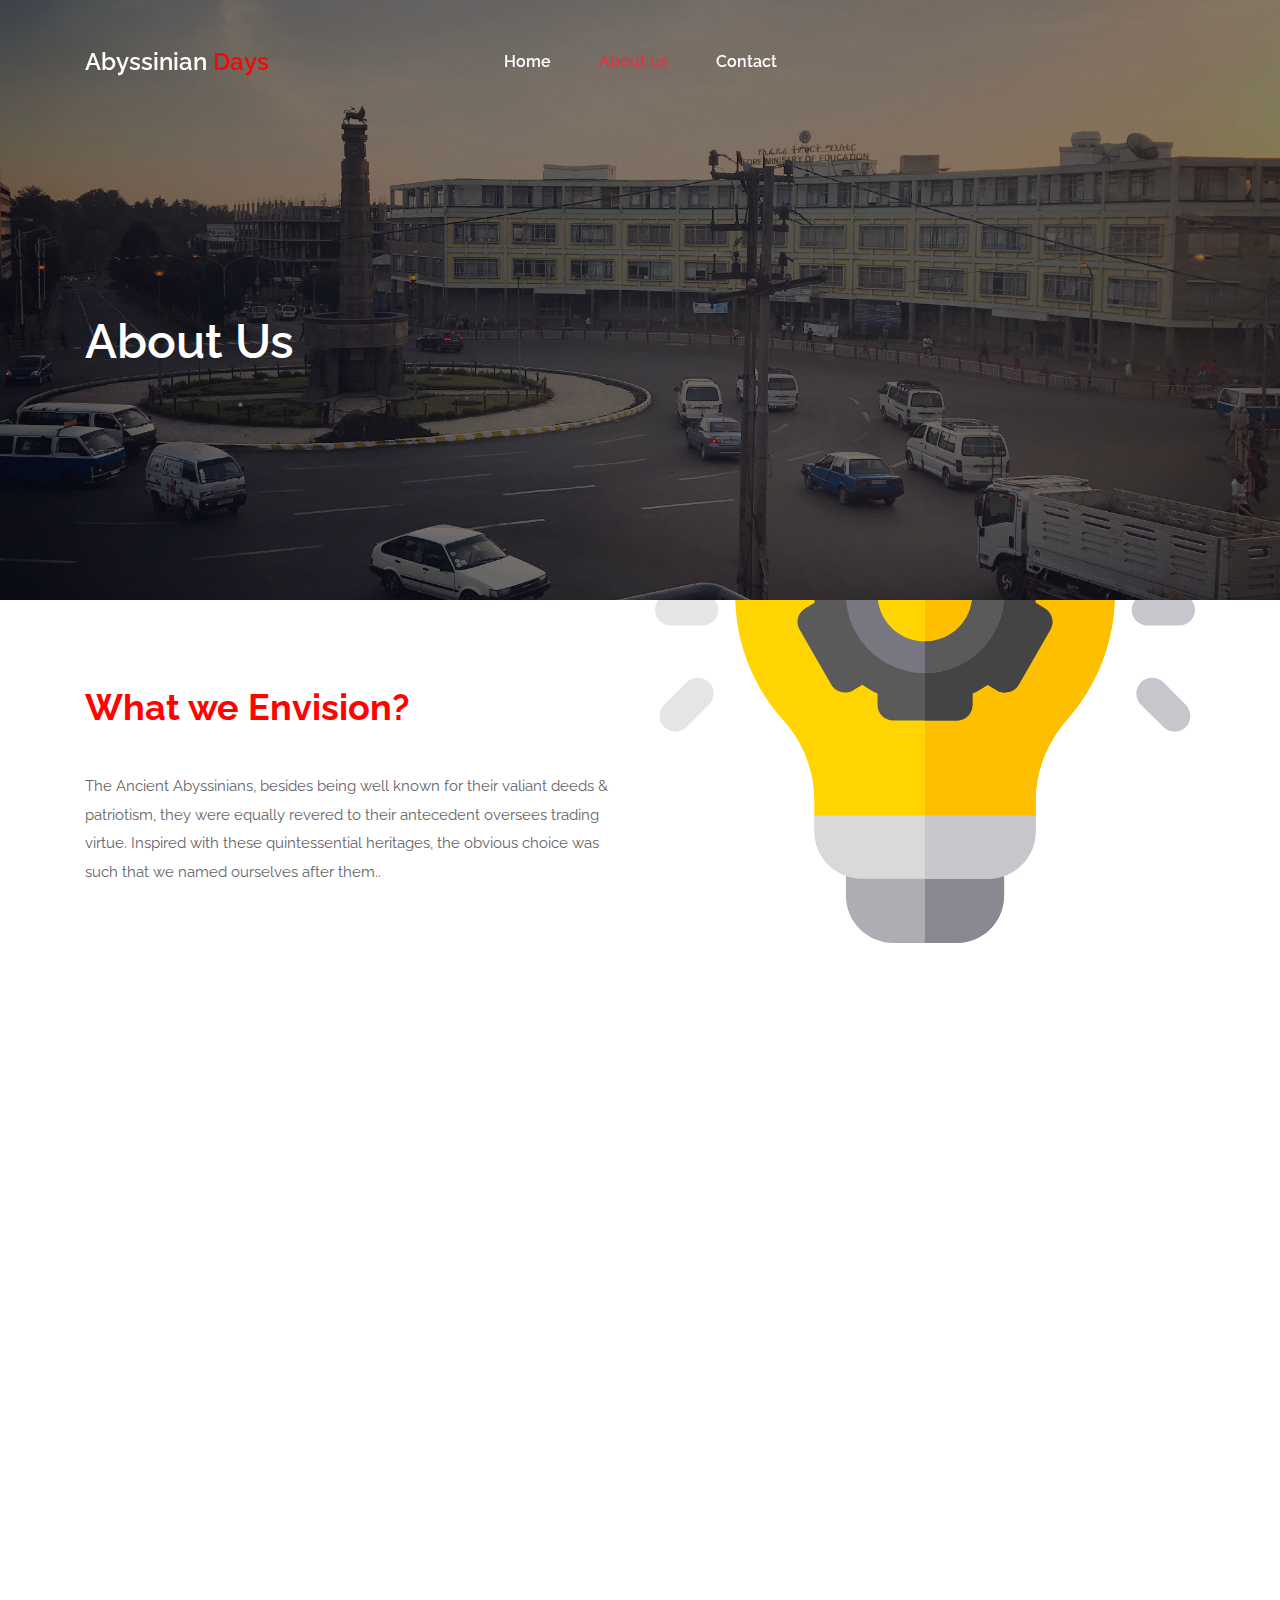
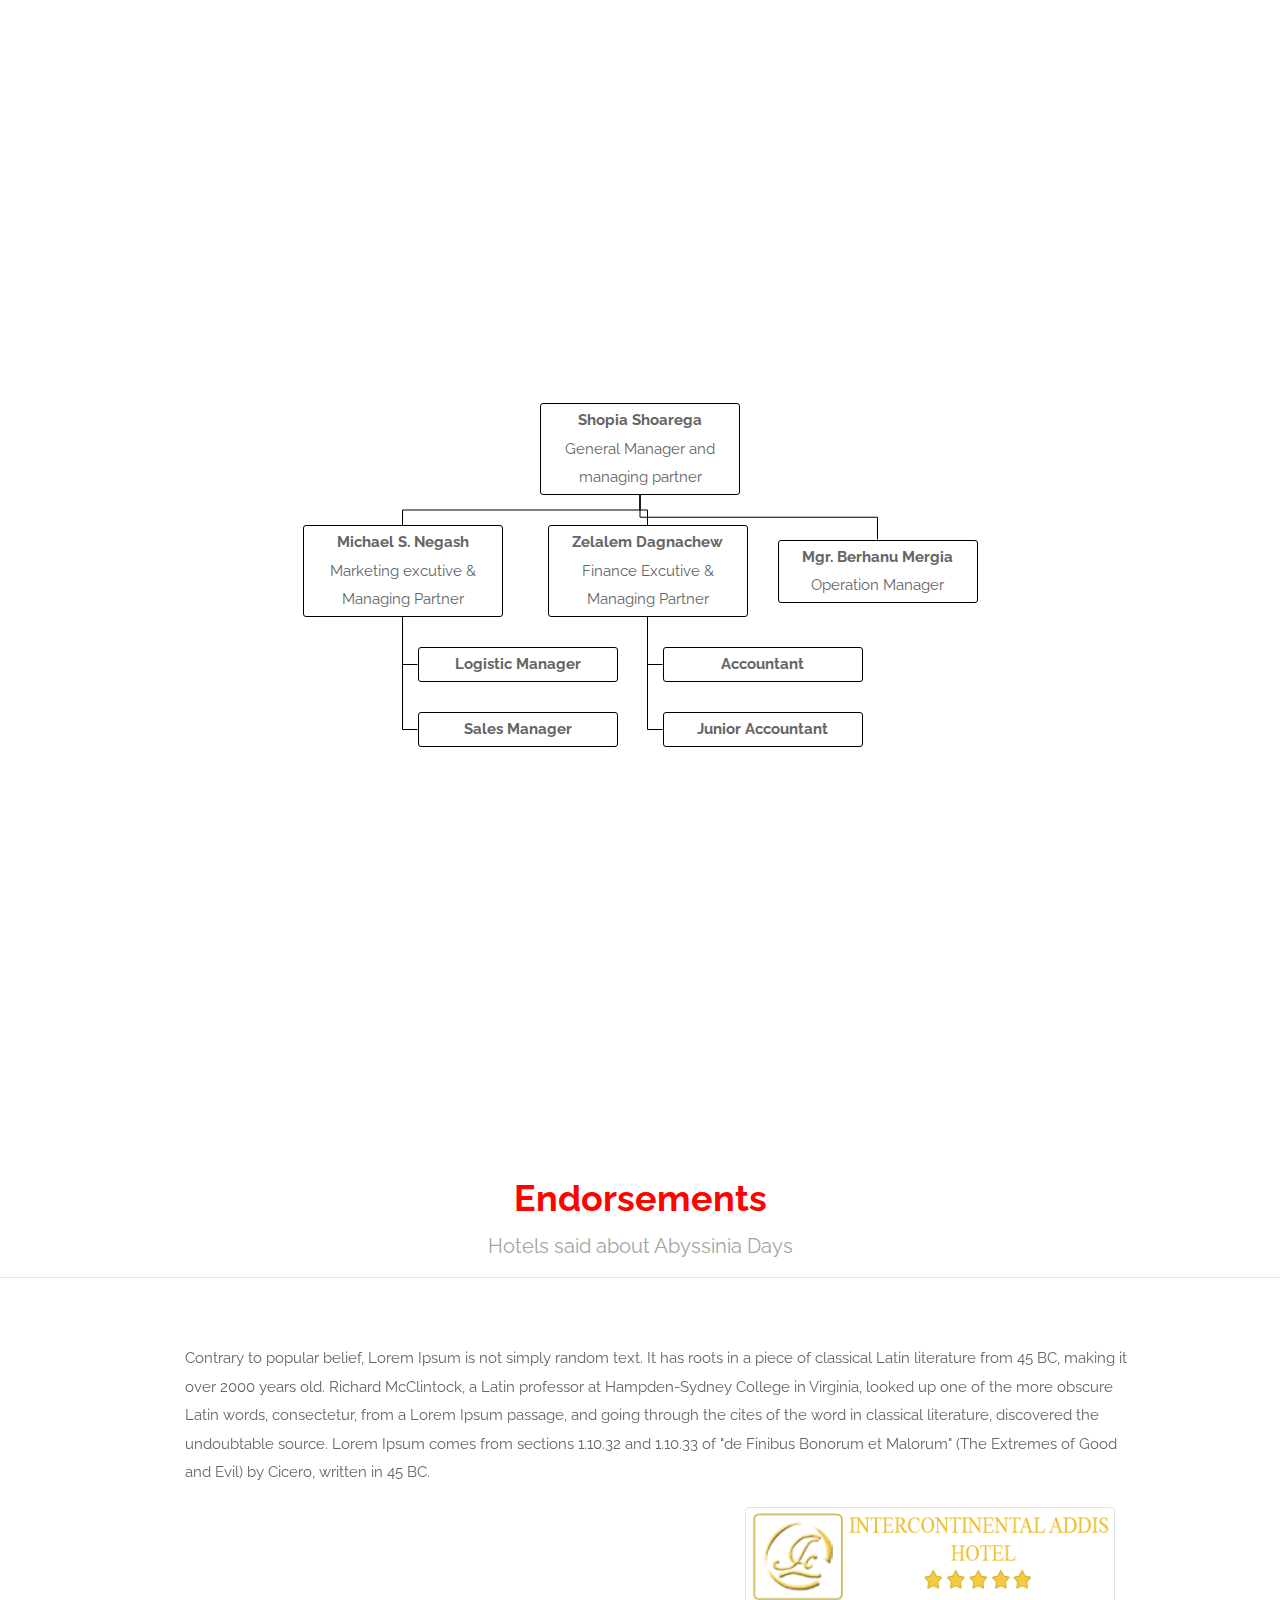
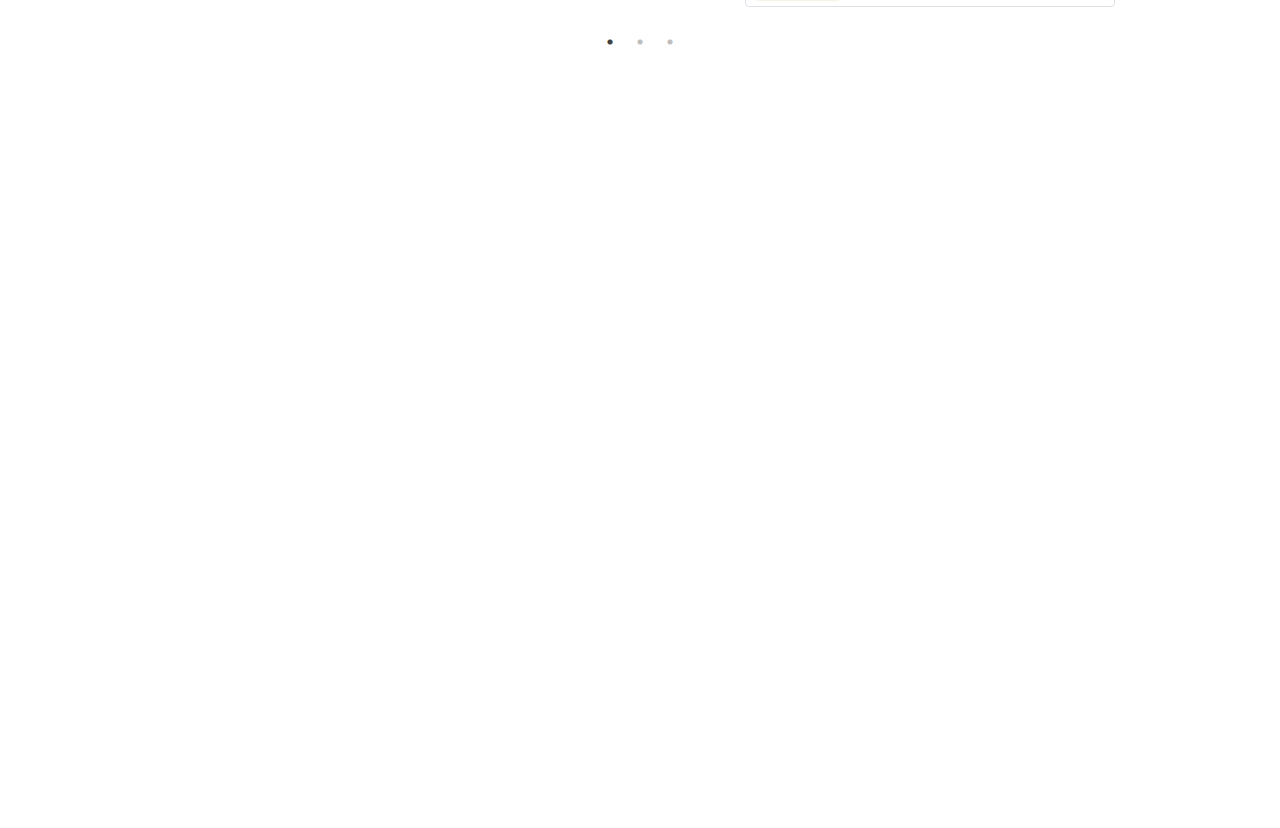
==== about.html @ 6b852923 "initial commit" ====
<!DOCTYPE html>
<html lang="en">
<head>
<title>About us</title>
<meta charset="utf-8">
<meta http-equiv="X-UA-Compatible" content="IE=edge">
<meta name="description" content="HostSpace template project">
<meta name="viewport" content="width=device-width, initial-scale=1">
<link rel="stylesheet" type="text/css" href="styles/bootstrap-4.1.2/bootstrap.min.css">
<link href="plugins/font-awesome-4.7.0/css/font-awesome.min.css" rel="stylesheet" type="text/css">
<link rel="stylesheet" type="text/css" href="plugins/OwlCarousel2-2.2.1/owl.carousel.css">
<link rel="stylesheet" type="text/css" href="plugins/OwlCarousel2-2.2.1/owl.theme.default.css">
<link rel="stylesheet" type="text/css" href="plugins/OwlCarousel2-2.2.1/animate.css">
<link href="plugins/colorbox/colorbox.css" rel="stylesheet" type="text/css">

<link rel="stylesheet" type="text/css" href="styles/main_style.css">
<link rel="stylesheet" type="text/css" href="styles/about.css">
<link rel="stylesheet" type="text/css" href="styles/Treant.css">
<link rel="stylesheet" type="text/css" href="styles/styles.css">
<link rel="stylesheet" type="text/css" href="styles/slick.css">
<link rel="stylesheet" type="text/css" href="styles/slick-theme.css">

<link rel="stylesheet" type="text/css" href="styles/about_responsive.css">
</head>
<body>

<div class="super_container">

	<!-- Header -->

	<header class="header trans_400">
		<div class="container">
			<div class="row">
				<div class="col">
					<div class="header_content d-flex flex-row align-items-center justify-content-start trans_400">
						<div class="logo"><a href="#">Abyssinian <span>Days</span></a></div>
						<nav class="main_nav ml-auto mr-auto">
							<ul class="d-flex flex-row align-items-center justify-content-start">
								<li><a href="index.html">Home</a></li>
								<li  class="active"><a href="about.html">About us</a></li>
								<li><a href="contact.html">Contact</a></li>
							</ul>
						</nav>

						<div class="hamburger ml-auto"><i class="fa fa-bars" aria-hidden="true"></i></div>
					</div>
				</div>
			</div>
		</div>
	</header>

	<!-- Menu -->

	<div class="menu_overlay trans_400"></div>
	<div class="menu trans_400">
		<div class="menu_close_container"><div class="menu_close"><div></div><div></div></div></div>
		<div class="log_reg">
			<div class="log_reg_content d-flex flex-row align-items-center justify-content-end">
				<div class="login log_reg_text"><a href="#">Login</a></div>
				<div class="register log_reg_text"><a href="#">Register</a></div>
			</div>
		</div>
		<nav class="menu_nav">
			<ul>
				<li><a href="index.html">Home</a></li>
				<li><a href="about.html">About us</a></li>
				<li><a href="services.html">Services</a></li>
				<li><a href="blog.html">News</a></li>
				<li><a href="contact.html">Contact</a></li>
			</ul>
		</nav>
	</div>

	<!-- Home -->

	<div class="home">
		<div class="home_background"></div>
		<div class="background_image background_city" style="background-image:url(images/about.JPG)"></div>

		<div class="home_container">
			<div class="container">
				<div class="row">
					<div class="col">
						<div class="home_content">
							<div class="home_title">About Us</div>

						</div>
					</div>
				</div>
			</div>
		</div>
	</div>

	<!-- Domain Search -->


	<!-- Why Choose Us -->

	<div class="why">
		<div class="container">
			<div class="row">

				<!-- Why Choose Us Content -->
				<div class="col-lg-6 why_col magic_fade_in">
					<div class="section_title"><h2>What we Envision? </h2></div>
					<div class="why_text">
						<p>The Ancient Abyssinians, besides being well known for their valiant deeds & patriotism, they were equally revered to their antecedent oversees trading virtue.  Inspired with these quintessential heritages, the obvious choice was such that we named ourselves after them..</p>
					</div>

				</div>

				<!-- Why Choose Us Image -->
				<div class="col-lg-6 why_col magic_fade_in">
					<div class="why_image"><img src="images/936923.svg" alt=""></div>
				</div>
			</div>
		</div>
	</div>

	<!-- Video -->

	<div class="video">
		<div class="parallax_background parallax-window" data-parallax="scroll" data-image-src="images/video.jpg" data-speed="0.8"></div>
		<div class="video_content d-flex flex-column align-items-center justify-content-center text-center">
			<div class="magic_fade_in">
				
			</div>
			<div class="video_title magic_fade_in">See how life is in our company</div>
		</div>
	</div>

	<!-- Team -->

	<div class="team">
		<div class="container">
			<div class="row">
				<div class="col text-center magic_fade_in">
					<div class="section_title"><h2>Meet the Team</h2></div>
					<div class="section_text">
						<p>Abyssinian Days was founded by devoted young professionals with vast experience on Finance, Marketing, Supply Chain Management and Business Administration.  </p>
					</div>
				</div>
			</div>

			<div class="row team_row" id="team-row">

				<!-- Team Member -->
				<div class="col-xl-3 col-md-6 team_col magic_fade_in">
					<div class="team_item">
						<!-- <div class="team_image"><img src="images/team_1.jpg" alt=""></div> -->
						<div class="team_content">
							<div class="team_name"><a href="#">Michael S. Negash</a></div>
							<div class="team_title">Marketing Excutive & Managing Partner</div>
						</div>
					</div>
				</div>

				<!-- Team Member -->
				<div class="col-xl-3 col-md-6 team_col magic_fade_in">
					<div class="team_item">
						<!-- <div class="team_image"><img src="images/team_2.jpg" alt=""></div> -->
						<div class="team_content">
							<div class="team_name"><a href="#">Sophia Shoarega</a></div>
							<div class="team_title">General Manager & Managing Partner</div>
						</div>
					</div>
				</div>

				<!-- Team Member -->
				<div class="col-xl-3 col-md-6 team_col magic_fade_in">
					<div class="team_item">
						<!-- <div class="team_image"><img src="images/team_3.jpg" alt=""></div> -->
						<div class="team_content">
							<div class="team_name"><a href="#">Zelalem Dagnachew</a></div>
							<div class="team_title">Finance Executive & Managing Director</div>
						</div>
					</div>
				</div>

				<!-- Team Member -->
				<div class="col-xl-3 col-md-6 team_col magic_fade_in">
					<div class="team_item">
						<!-- <div class="team_image"><img src="images/team_4.jpg" alt=""></div> -->
						<div class="team_content">
							<div class="team_name"><a href="#">Mgr. Brhanu Mergia</a></div>
							<div class="team_title">Operation Manager</div>
						</div>
					</div>
				</div>

			</div>
		</div>
	</div>

	<!-- Ads -->

	<div class="extra_section">
		<div class="container">
			<div class="row">
				<div class="col-lg-6 extra_col magic_fade_in">
					<div class="extra_container">
						<a href="#">
							<div class="extra_content extra_1 d-flex flex-column align-items-start justify-content-center">
								<div class="extra_icon"><img src="images/60758.svg" alt=""></div>
								<div class="extra_title"> <span>Humble</span> Begining</div>
								<div class="extra_text">
									<p>Yet a young company, Abyssinian Days has laid a remarkable track record over the years.</p>
								</div>
							</div>
						</a>
					</div>
				</div>
				<div class="col-lg-6 extra_col magic_fade_in">
					<div class="extra_container">
						<a href="#">
							<div class="extra_content extra_2 d-flex flex-column align-items-start justify-content-center">
								<div class="extra_icon"><img src="images/18229.svg" alt=""></div>
								<div class="extra_title"><span>Evidently</span> Proven growth</div>
								<div class="extra_text">
									<p>Records show our enhancement in terms of Working Capital, Company Turnover, Number of Employees and so on across the years.</p>
								</div>
							</div>
						</a>
					</div>
				</div>
			</div>
		</div>
	</div>

		<div class="extra_section">
			
			<div class="section_title justify-content-start text-center">
				<h2>Endorsements </h2>
				<div class="endorsement-desc">Hotels said about Abyssinia Days</div>
				<hr />
			</div>
			
			<div class="endorsements">
			<div>
				<div class="row">
					<div class="col-lg-10 offset-lg-1">
						<div class="section_text section_qoute">
							<p>
									Contrary to popular belief, Lorem Ipsum is not simply random text. It has roots in a piece of classical Latin literature from 45 BC, making it over 2000 years old. Richard McClintock, a Latin professor at Hampden-Sydney College in Virginia, looked up one of the more obscure Latin words, consectetur, from a Lorem Ipsum passage, and going through the cites of the word in classical literature, discovered the undoubtable source. Lorem Ipsum comes from sections 1.10.32 and 1.10.33 of "de Finibus Bonorum et Malorum" (The Extremes of Good and Evil) by Cicero, written in 45 BC.
							</p>
							<div class="text-right endorsement-by">
									<img src="images/hotel9.png"  class="img img-thumbnail"/>
								
							</div>
							
						</div>

					</div>

				</div>
			</div>

			<div>
				<div class="row">
					<div class="col-lg-10 offset-lg-1 ">
						<div class="section_text section_qoute">
							<p>
							
								Where does it come from?

								Contrary to popular belief, Lorem Ipsum is not simply random text. It has roots in a piece of classical Latin literature from 45 BC, making it over 2000 years old. Richard McClintock, a Latin professor at Hampden-Sydney College in Virginia, looked up one of the more obscure Latin words, consectetur, from a Lorem Ipsum passage, and going through the cites of the word in classical literature, discovered the undoubtable source. Lorem Ipsum comes from sections 1.10.32 and 1.10.33 of "de Finibus Bonorum et Malorum" (The Extremes of Good and Evil) by Cicero, written in 45 BC. This book is a treatise on the theory of ethics, very popular during the Renaissance. The first line of Lorem Ipsum, "Lorem ipsum dolor sit amet..", comes from a line in section 1.10.32.
							</p>
							<div class="endorsement-by">
									<img src="images/hotel12.png"  class="img img-thumbnail"/>
							</div>
						</div>
						
					</div>

				</div>
			</div>

			<div>
				<div class="row">
					<div class="col-lg-10 offset-lg-1">
						<div class="section_text section_qoute">
							<p>
								Contrary to popular belief, Lorem Ipsum is not simply random text. It has roots in a piece of classical Latin literature from 45 BC, making it over 2000 years old. Richard McClintock, a Latin professor at Hampden-Sydney College in Virginia, looked up one of the more obscure Latin words, consectetur, from a Lorem Ipsum passage, and going through the cites of the word in classical literature, discovered the undoubtable source. Lorem Ipsum comes from sections 1.10.32 and 1.10.33 of "de Finibus Bonorum et Malorum" (The Extremes of Good and Evil) by Cicero, written in 45 BC.
							</p>
							<div class="endorsement-by">
									<img src="images/hotel17.jpg"  class="img img-thumbnail"/>
							</div>
						</div>

						
					</div>

					

				</div>
			</div>

		</div>
		</div>

	<!-- CTA -->



	<!-- Footer -->

	<footer class="footer magic_fade_in">
		<div class="container">
			<div class="row">

				<div class="col-lg-8 footer_col magic_fade_in">
					<div class="footer_about">
						<div class="footer_logo">Abyssinia<span>Days</span></div>

						<div class="footer_text">
							<p>Nullam lacinia ex eleifend orci porttitor, suscipit interdum augue condimentum. Etiam pretium turpis eget nibh laoreet iaculis. Nullam lacinia ex eleifend orci porttitor, suscipit interdum augue condimentum. Etiam pretium turpis eget nibh laoreet iaculis.</p>
						</div>
						<div class="contact_container">
							<form action="#" id="contact_form" class="contact_form">
								<div class="row">
									<div class="col-md-6">
										<input type="text" class="contact_input" placeholder="Your Name" required="required">
									</div>
									<div class="col-md-6">
										<input type="email" class="contact_input" placeholder="Your e-mail" required="required">
									</div>
								</div>
								<div>
									<textarea class="contact_input contact_textarea" placeholder="Message" required="required"></textarea>
								</div>
								<button class="contact_button">Send</button>
							</form>
						</div>
					</div>
				</div>



			</div>
		</div>
	</footer>
</div>

<script src="js/jquery-3.2.1.min.js"></script>
<script src="styles/bootstrap-4.1.2/popper.js"></script>
<script src="styles/bootstrap-4.1.2/bootstrap.min.js"></script>
<script src="plugins/greensock/TweenMax.min.js"></script>
<script src="plugins/greensock/TimelineMax.min.js"></script>
<script src="plugins/scrollmagic/ScrollMagic.min.js"></script>
<script src="plugins/greensock/animation.gsap.min.js"></script>
<script src="plugins/greensock/ScrollToPlugin.min.js"></script>
<script src="plugins/OwlCarousel2-2.2.1/owl.carousel.js"></script>
<script src="plugins/easing/easing.js"></script>
<script src="plugins/progressbar/progressbar.min.js"></script>
<script src="plugins/parallax-js-master/parallax.min.js"></script>
<script src="plugins/colorbox/jquery.colorbox-min.js"></script>
<script src="js/about.js"></script>
<script src="js/raphael.js"></script>
<script src="js/Treant.js"></script>
<script src="js/script.js"></script>
<script src="js/jquery-migrate-1.2.1.min.js"></script>
<script src="js/slick-1.8.1/slick/slick.min.js"></script>

<script>
	new Treant( chart_config );
	$(document).ready(function(){
		$('.endorsements').slick({
			dots: true,
			infinite: true,
			speed: 300,
			slidesToShow: 1,
			adaptiveHeight: true
			
		});
	})
</script>
</body>
</html>
---- plugins/colorbox/colorbox.css ----
/*
    Colorbox Core Style:
    The following CSS is consistent between example themes and should not be altered.
*/
#colorbox, #cboxOverlay, #cboxWrapper{position:absolute; top:0; left:0; z-index:9999; overflow:hidden; -webkit-transform: translate3d(0,0,0);}
#cboxWrapper {max-width:none;}
#cboxOverlay{position:fixed; width:100%; height:100%;}
#cboxMiddleLeft, #cboxBottomLeft{clear:left;}
#cboxContent{position:relative;}
#cboxLoadedContent{overflow:auto; -webkit-overflow-scrolling: touch;}
#cboxTitle{margin:0;}
#cboxLoadingOverlay, #cboxLoadingGraphic{position:absolute; top:0; left:0; width:100%; height:100%;}
#cboxPrevious, #cboxNext, #cboxClose, #cboxSlideshow{cursor:pointer;}
.cboxPhoto{float:left; margin:auto; border:0; display:block; max-width:none; -ms-interpolation-mode:bicubic;}
.cboxIframe{width:100%; height:100%; display:block; border:0; padding:0; margin:0;}
#colorbox, #cboxContent, #cboxLoadedContent{box-sizing:content-box; -moz-box-sizing:content-box; -webkit-box-sizing:content-box;}

/* 
    User Style:
    Change the following styles to modify the appearance of Colorbox.  They are
    ordered & tabbed in a way that represents the nesting of the generated HTML.
*/
#cboxOverlay
{
    /*background:url(images/overlay.png) repeat 0 0;*/
    background: rgba(0,0,0,0.95);
    opacity: 0.9; filter: alpha(opacity = 90);
}
#colorbox{outline:0;}
    #cboxTopLeft{width:21px; height:21px; background:url(images/controls.png) no-repeat -101px 0;}
    #cboxTopRight{width:21px; height:21px; background:url(images/controls.png) no-repeat -130px 0;}
    #cboxBottomLeft{width:21px; height:21px; background:url(images/controls.png) no-repeat -101px -29px;}
    #cboxBottomRight{width:21px; height:21px; background:url(images/controls.png) no-repeat -130px -29px;}
    #cboxMiddleLeft{width:21px; background:url(images/controls.png) left top repeat-y;}
    #cboxMiddleRight{width:21px; background:url(images/controls.png) right top repeat-y;}
    #cboxTopCenter{height:21px; background:url(images/border.png) 0 0 repeat-x;}
    #cboxBottomCenter{height:21px; background:url(images/border.png) 0 -29px repeat-x;}
    #cboxContent{background:#fff; overflow:hidden;}
        .cboxIframe{background:#fff;}
        #cboxError{padding:50px; border:1px solid #ccc;}
        #cboxLoadedContent{margin-bottom:28px;}
        #cboxTitle{position:absolute; bottom:4px; left:0; text-align:center; width:100%; color:#949494;}
        #cboxCurrent{position:absolute; bottom:4px; left:58px; color:#949494;}
        #cboxLoadingOverlay{background:url(images/loading_background.png) no-repeat center center;}
        #cboxLoadingGraphic{background:url(images/loading.gif) no-repeat center center;}

        /* these elements are buttons, and may need to have additional styles reset to avoid unwanted base styles */
        #cboxPrevious, #cboxNext, #cboxSlideshow, #cboxClose {border:0; padding:0; margin:0; overflow:visible; width:auto; background:none; }
        
        /* avoid outlines on :active (mouseclick), but preserve outlines on :focus (tabbed navigating) */
        #cboxPrevious:active, #cboxNext:active, #cboxSlideshow:active, #cboxClose:active {outline:0;}

        #cboxSlideshow{position:absolute; bottom:4px; right:30px; color:#0092ef;}
        #cboxPrevious{position:absolute; bottom:0; left:0; background:url(images/controls.png) no-repeat -75px 0; width:25px; height:25px; text-indent:-9999px;}
        #cboxPrevious:hover{background-position:-75px -25px;}
        #cboxNext{position:absolute; bottom:0; left:27px; background:url(images/controls.png) no-repeat -50px 0; width:25px; height:25px; text-indent:-9999px;}
        #cboxNext:hover{background-position:-50px -25px;}
        #cboxClose{position:absolute; bottom:0; right:0; background:url(images/controls.png) no-repeat -25px 0; width:25px; height:25px; text-indent:-9999px;}
        #cboxClose:hover{background-position:-25px -25px;}

/*
  The following fixes a problem where IE7 and IE8 replace a PNG's alpha transparency with a black fill
  when an alpha filter (opacity change) is set on the element or ancestor element.  This style is not applied to or needed in IE9.
  See: http://jacklmoore.com/notes/ie-transparency-problems/
*/
.cboxIE #cboxTopLeft,
.cboxIE #cboxTopCenter,
.cboxIE #cboxTopRight,
.cboxIE #cboxBottomLeft,
.cboxIE #cboxBottomCenter,
.cboxIE #cboxBottomRight,
.cboxIE #cboxMiddleLeft,
.cboxIE #cboxMiddleRight {
    filter: progid:DXImageTransform.Microsoft.gradient(startColorstr=#00FFFFFF,endColorstr=#00FFFFFF);
}
---- styles/about.css ----
@charset "utf-8";
/* CSS Document */

/******************************

[Table of Contents]

1. Fonts
2. Body and some general stuff
3. Header
4. Menu
5. Home
6. Domain Search
7. Why Choose Us
8. Video
9. Team
10. Extra Content
11. CTA
12. Footer


******************************/

/***********
1. Fonts
***********/

@import url('https://fonts.googleapis.com/css?family=Raleway:300,400,500,600,700,800,900');

/*********************************
2. Body and some general stuff
*********************************/

*
{
	margin: 0;
	padding: 0;
	-webkit-font-smoothing: antialiased;
	-webkit-text-shadow: rgba(0,0,0,.01) 0 0 1px;
	text-shadow: rgba(0,0,0,.01) 0 0 1px;
}
body
{
	font-family: 'Raleway', sans-serif;
	font-size: 14px;
	font-weight: 400;
	background: #FFFFFF;
	color: #a5a5a5;
}
div
{
	display: block;
	position: relative;
	-webkit-box-sizing: border-box;
    -moz-box-sizing: border-box;
    box-sizing: border-box;
}
ul
{
	list-style: none;
	margin-bottom: 0px;
}
p
{
	font-family: 'Raleway', sans-serif;
	font-size: 15px;
	line-height: 1.9;
	font-weight: 400;
	color: #656566;
	-webkit-font-smoothing: antialiased;
	-webkit-text-shadow: rgba(0,0,0,.01) 0 0 1px;
	text-shadow: rgba(0,0,0,.01) 0 0 1px;
}
p a
{
	display: inline;
	position: relative;
	color: inherit;
	border-bottom: solid 1px #ffa07f;
	-webkit-transition: all 200ms ease;
	-moz-transition: all 200ms ease;
	-ms-transition: all 200ms ease;
	-o-transition: all 200ms ease;
	transition: all 200ms ease;
}
p:last-of-type
{
	margin-bottom: 0;
}
a
{
	-webkit-transition: all 200ms ease;
	-moz-transition: all 200ms ease;
	-ms-transition: all 200ms ease;
	-o-transition: all 200ms ease;
	transition: all 200ms ease;
}
a, a:hover, a:visited, a:active, a:link
{
	text-decoration: none;
	-webkit-font-smoothing: antialiased;
	-webkit-text-shadow: rgba(0,0,0,.01) 0 0 1px;
	text-shadow: rgba(0,0,0,.01) 0 0 1px;
}
p a:active
{
	position: relative;
	color: #FF6347;
}
p a:hover
{
	color: #FFFFFF;
	background: #ffa07f;
}
p a:hover::after
{
	opacity: 0.2;
}
::selection
{
	background: rgba(27,239,197,0.75);
	color: #FFFFFF;
}
p::selection
{
	
}
h1{font-size: 48px;}
h2{font-size: 36px;}
h3{font-size: 24px;}
h4{font-size: 18px;}
h5{font-size: 14px;}
h1, h2, h3, h4, h5, h6
{
	font-family: 'Raleway', sans-serif;
	-webkit-font-smoothing: antialiased;
	-webkit-text-shadow: rgba(0,0,0,.01) 0 0 1px;
	text-shadow: rgba(0,0,0,.01) 0 0 1px;
	line-height: 1.2;
	font-weight: 700;
	color: #1f1d22;
}
h1::selection, 
h2::selection, 
h3::selection, 
h4::selection, 
h5::selection, 
h6::selection
{
	
}
.form-control
{
	color: #db5246;
}
section
{
	display: block;
	position: relative;
	box-sizing: border-box;
}
.clear
{
	clear: both;
}
.clearfix::before, .clearfix::after
{
	content: "";
	display: table;
}
.clearfix::after
{
	clear: both;
}
.clearfix
{
	zoom: 1;
}
.float_left
{
	float: left;
}
.float_right
{
	float: right;
}
.trans_200
{
	-webkit-transition: all 200ms ease;
	-moz-transition: all 200ms ease;
	-ms-transition: all 200ms ease;
	-o-transition: all 200ms ease;
	transition: all 200ms ease;
}
.trans_300
{
	-webkit-transition: all 300ms ease;
	-moz-transition: all 300ms ease;
	-ms-transition: all 300ms ease;
	-o-transition: all 300ms ease;
	transition: all 300ms ease;
}
.trans_400
{
	-webkit-transition: all 400ms ease;
	-moz-transition: all 400ms ease;
	-ms-transition: all 400ms ease;
	-o-transition: all 400ms ease;
	transition: all 400ms ease;
}
.trans_500
{
	-webkit-transition: all 500ms ease;
	-moz-transition: all 500ms ease;
	-ms-transition: all 500ms ease;
	-o-transition: all 500ms ease;
	transition: all 500ms ease;
}
.fill_height
{
	height: 100%;
}
.super_container
{
	width: 100%;
	overflow: hidden;
}
.prlx_parent
{
	overflow: hidden;
}
.prlx
{
	height: 130% !important;
}
.parallax-window
{
    min-height: 400px;
    background: transparent;
}
.parallax_background
{
	position: absolute;
	top: 0;
	left: 0;
	width: 100%;
	height: 100%;
}
.background_image
{
	position: absolute;
	top: 0;
	left: 0;
	width: 100%;
	height: 100%;
	background-repeat: no-repeat;
	background-size: cover;
	background-position: center center;
}
.nopadding
{
	padding: 0px !important;
}
.section_title h2
{
	color: #ff0301;
	line-height: 0.75;
}

/*********************************
3. Header
*********************************/

.header
{
	position: fixed;
	top: 0;
	left: 0;
	width: 100vw;
	background: transparent;
	z-index: 100;
}
.header.scrolled
{
	background: #610000;
	padding-top: 6px;
}
.header_content
{
	width: 100%;
	height: 124px;
	-webkit-transition: all 400ms ease;
	-moz-transition: all 400ms ease;
	-ms-transition: all 400ms ease;
	-o-transition: all 400ms ease;
	transition: all 400ms ease;
}
.header.scrolled .header_content
{
	height: 80px;
}
.logo
{
	position: absolute;
	top: 50%;
	left: 0;
	-webkit-transform: translateY(-50%);
	-moz-transform: translateY(-50%);
	-ms-transform: translateY(-50%);
	-o-transform: translateY(-50%);
	transform: translateY(-50%);
}
.logo a
{
	display: block;
	font-size: 24px;
	font-weight: 600;
	color: #FFFFFF;
}
.logo a span
{
	color: #ff0303;
}
.main_nav ul li:not(:last-child)
{
	margin-right: 48px;
}
.main_nav ul li a
{
	font-size: 16px;
	font-weight: 600;
	color: #FFFFFF;
}
.main_nav ul li.active a,
.main_nav ul li a:hover
{
	color: #dc3545;
}
.log_reg
{
	position: absolute;
	top: 50%;
	right: 0;
	-webkit-transform: translateY(-50%);
	-moz-transform: translateY(-50%);
	-ms-transform: translateY(-50%);
	-o-transform: translateY(-50%);
	transform: translateY(-50%);
}
.log_reg_text a
{
	font-size: 16px;
	font-weight: 600;
	color: #FFFFFF;
}
.log_reg_text a:hover
{
	color: #1befc5;
}
.log_reg_content > div:not(:last-child)::after
{
	display: inline-block;
	content: '/';
	font-size: 16px;
	font-weight: 600;
	color: #FFFFFF;
	margin-left: 4px;
	margin-right: 4px;
}
.hamburger
{
	display: none;
	cursor: pointer;
	border: solid 1px transparent;
	border-radius: 7px;
	-webkit-transition: all 200ms ease;
	-moz-transition: all 200ms ease;
	-ms-transition: all 200ms ease;
	-o-transition: all 200ms ease;
	transition: all 200ms ease;
}
.hamburger:hover
{
	border: solid 1px rgba(255,255,255,0.15);
}
.hamburger i
{
	font-size: 20px;
	color: #FFFFFF;
	padding: 5px;
}

/*********************************
4. Menu
*********************************/

.menu
{
	position: fixed;
	top: 0;
	right: -350px;
	width: 350px;
	height: 100vh;
	background: #200e35;
	z-index: 102;
	padding-left: 30px;
	padding-right: 30px;
	padding-top: 50px;
}
.menu.active
{
	right: 0;
}
.menu_overlay
{
	position: fixed;
	top: 0;
	right: 0;
	width: 100vw;
	height: 100vh;
	background: rgba(255,255,255,0.55);
	z-index: 101;
	visibility: hidden;
	opacity: 0;
}
.menu_overlay.active
{
	visibility: visible;
	opacity: 1;
}
.menu_close_container
{
	position: absolute;
    top: 41px;
    left: 28px;
    width: 18px;
    height: 18px;
    transform-origin: center center;
    -webkit-transform: rotate(45deg);
    -moz-transform: rotate(45deg);
    -ms-transform: rotate(45deg);
    -o-transform: rotate(45deg);
    transform: rotate(45deg);
    cursor: pointer;
    z-index: 1;
}
.menu_close
{
    width: 100%;
    height: 100%;
    transform-style: preserve-3D;
}
.menu_close div
{
    width: 100%;
    height: 2px;
    background: #FFFFFF;
    top: 8px;
    -webkit-transition: all 200ms ease;
    -moz-transition: all 200ms ease;
    -ms-transition: all 200ms ease;
    -o-transition: all 200ms ease;
    transition: all 200ms ease;
}
.menu_close div:last-of-type
{
    -webkit-transform: rotate(90deg) translateX(-2px);
    -moz-transform: rotate(90deg) translateX(-2px);
    -ms-transform: rotate(90deg) translateX(-2px);
    -o-transform: rotate(90deg) translateX(-2px);
    transform: rotate(90deg) translateX(-2px);
    transform-origin: center;
}
.menu_close:hover div
{
    background: #1befc5;
}
.menu .log_reg
{
	display: block;
	position: relative;
	top: auto;
	right: auto;
	text-align: right;
}
.menu_nav
{
	margin-top: 50px;
}
.menu_nav ul li:not(:last-child)
{
	margin-bottom: 3px;
}
.menu_nav ul li a
{
	font-size: 24px;
	font-weight: 500;
	color: rgba(255,255,255,0.75);
}
.menu_nav ul li a:hover
{
	color: #1befc5;
}

/*********************************
5. Home
*********************************/

.home
{
	width: 100%;
	height: 600px;
	overflow: hidden;
}
.home_background
{
	position: absolute;
	top: 0;
	left: 0;
	width: 100%;
	height: 100%;
	background-color: #610000;
    background-image: linear-gradient(to bottom, #200e35, #610000);
    background:#610000;
    background: linear-gradient(to bottom, #200e35, #610000);
    z-index: 1;
}
.background_city
{
	z-index: 3;
}
.cloud
{
	position: absolute;
	width: 138px;
	height: 57px;
	z-index: 4;
}
.cloud img
{
	max-width: 100%;
}
.cloud_1
{
	top: 164px;
	left: -138px;
	-webkit-animation: cloud_anim 60s -50s linear infinite;
	animation: cloud_anim 60s -50s linear infinite;
}
.cloud_2
{
	top: 107px;
	left: -138px;
	-webkit-animation: cloud_anim 60s -13s linear infinite;
	animation: cloud_anim 60s -13s linear infinite;
}
.cloud_3
{
	top: 311px;
	left: -138px;
	-webkit-animation: cloud_anim 60s -40s linear infinite;
	animation: cloud_anim 60s -40s linear infinite;
}
.cloud_4
{
	top: 292px;
	left: -138px;
	-webkit-animation: cloud_anim 60s -7s linear infinite;
	animation: cloud_anim 60s -7s linear infinite;
	z-index: 2;
}
@-webkit-keyframes cloud_anim
{
	0%
	{
		left: -138px;
	}
	100%
	{
		left: calc(100vw + 138px);
	}
}
@keyframes cloud_anim
{
	0%
	{
		left: -138px;
	}
	100%
	{
		left: calc(100vw + 138px);
	}
}
.home_container
{
	position: absolute;
	left: 0;
	top: 53.88%;
	width: 100%;
	z-index: 5;
}
.home_content
{
	
}
.home_title
{
	font-size: 48px;
	font-weight: 600;
	color: #FFFFFF;
	line-height: 0.75;
}
.breadcrumbs
{
	margin-top: 15px;
}
.breadcrumbs ul li,
.breadcrumbs ul li a
{
	font-size: 14px;
	font-weight: 500;
	color: #FFFFFF;
}
.breadcrumbs ul li,
.breadcrumbs ul li a:hover
{
	color: #1befc5;
}
.breadcrumbs ul li:not(:last-of-type)::after
{
	display: inline-block;
	font-size: 14px;
	color: #FFFFFF;
	font-weight: 500;
	content: '/';
	margin-left: 5px;
	margin-right: 5px;
}

/*********************************
6. Domain Search
*********************************/

.domain_search
{
	width: 100%;
	background: #25103f;
	z-index: 1;
}
.domain_search_form_container
{
	height: 152px;
}
.domain_search_form
{
	width: 100%;
}
.domain_search_form > div
{
	width: calc(100% - 196px);
	margin-right: 30px;
}
.domain_search_input
{
	width: calc(100% - 141px);
	height: 60px;
	background: #FFFFFF;
	border-top-left-radius: 12px;
	border-bottom-left-radius: 12px;
	border: none;
	outline: none;
	padding-left: 30px;
	font-size: 24px;
	font-weight: 500;
	color: #1f1d22;
}
.domain_search_input::-webkit-input-placeholder
{
	font-size: 24px !important;
	font-weight: 500 !important;
	color: #1f1d22 !important;
}
.domain_search_input:-moz-placeholder
{
	font-size: 24px !important;
	font-weight: 500 !important;
	color: #1f1d22 !important;
}
.domain_search_input::-moz-placeholder
{
	font-size: 24px !important;
	font-weight: 500 !important;
	color: #1f1d22 !important;
} 
.domain_search_input:-ms-input-placeholder
{ 
	font-size: 24px !important;
	font-weight: 500 !important;
	color: #1f1d22 !important;
}
.domain_search_input::input-placeholder
{
	font-size: 24px !important;
	font-weight: 500 !important;
	color: #1f1d22 !important;
}
.domain_search_dropdown
{
	position: absolute;
	top: 0;
	right: 0;
	width: 141px;
	height: 60px;
	background: #7836c6;
	border-top-right-radius: 12px;
	border-bottom-right-radius: 12px;
	cursor: pointer;
	padding-left: 19px;
}
.domain_search_dropdown i
{
	color: #FFFFFF;
}
.domain_search_selected
{
	width: 100%;
	font-size: 24px;
	font-weight: 500;
	color: #FFFFFF;
	margin-left: 28px;
}
.domain_search_dropdown ul
{
	position: absolute;
	left: 0;
	top: 100%;
	padding-left: 19px;
	background: #FFFFFF;
	min-width: 90%;
	visibility: hidden;
	opacity: 0;
	padding-top: 15px;
	padding-bottom: 10px;
}
.domain_search_dropdown.active ul
{
	visibility: visible;
	opacity: 1;
}
.domain_search_dropdown ul li
{
	font-size: 24px;
	font-weight: 500;
	color: #1f1d22;
	-webkit-transition: all 200ms ease;
	-moz-transition: all 200ms ease;
	-ms-transition: all 200ms ease;
	-o-transition: all 200ms ease;
	transition: all 200ms ease;
}
.domain_search_dropdown ul li:not(:last-child)
{
	margin-bottom: 5px;
}
.domain_search_dropdown ul li:hover
{
	color: #1befc5;
}
.domain_search_button
{
	width: 166px;
	height: 60px;
	background: #1befc5;
	border-radius: 12px;
	border: none;
	outline: none;
	cursor: pointer;
	font-size: 24px;
	font-weight: 600;
	color: #1f1d22;
}
.domain_search_button img
{
	margin-right: 10px;
}
.domain_search_button:hover
{
	background: #FFFFFF;
}

/*********************************
7. Why Choose Us
*********************************/

.why
{
	width: 100%;
	background: #FFFFFF;
	padding-top: 94px;
	padding-bottom: 94px;
}
.why_text
{
	margin-top: 51px;
}
.why_list
{
	margin-top: 38px;
}
.why_list ul li
{
	font-size: 15px;
	font-weight: 400;
	color: #656566;
}
.why_list ul li:not(:last-of-type)
{
	margin-bottom: 17px;
}
.why_list ul li > div
{
	width: 21px;
	height: 21px;
	border-radius: 50%;
	background: #1befc5;
	margin-right: 12px;
}
.why_list ul li > div::after
{
	display: block;
	position: absolute;
	top: 50%;
	left: 50%;
	-webkit-transform: translate(-50%, -50%);
	-moz-transform: translate(-50%, -50%);
	-ms-transform: translate(-50%, -50%);
	-o-transform: translate(-50%, -50%);
	transform: translate(-50%, -50%);
	width: 8px;
	height: 8px;
	border-radius: 50%;
	content: '';
	background: #7836c6;
	z-index: 1;
}
.why_image
{
	position: absolute;
	right: 15px;
	bottom: -57px;
	width: calc(100% - 30px);
}
.why_image img
{
	max-width: 100%;
}

/*********************************
8. Video
*********************************/

.video
{
	width: 100%;
	height: 693px;
}
.video_content
{
	width: 100%;
	height: 100%;
}
.video_play_icon
{
	width: 123px;
	height: 123px;
	border-radius: 50%;
	background: #1befc5;
}
.video_play_icon a:focus
{
	outline: none !important;
}
.video_play_icon a
{
	display: block;
	width: 100%;
	height: 100%;
}
.video_play_icon i
{
	font-size: 36px;
	color: #7836c6;
	-webkit-transform: translateX(3px);
	-moz-transform: translateX(3px);
	-ms-transform: translateX(3px);
	-o-transform: translateX(3px);
	transform: translateX(3px);
}
.video_play_icon:hover a i
{
	color: #FFFFFF;
}
.video_title
{
	font-size: 36px;
	font-weight: 700;
	color: #FFFFFF;
	line-height: 1.2;
	margin-top: 36px;
}

/*********************************
9. Team
*********************************/

.team
{
	width: 100%;
	background: #FFFFFF;
	padding-top: 95px;
	padding-bottom: 95px;
}
.section_text
{
	max-width: 990px;
	margin-left: auto;
	margin-right: auto;
	margin-top: 50px;
}
.team_row
{
	margin-top: 86px;
}
.team_image
{
	width: 100%;
}
.team_image img
{
	max-width: 100%;
}
.team_content
{
	position: absolute;
	left: 30px;
	bottom: 25px;
}
.team_name
{
	font-size: 20px;
	font-weight: 500;
	_color: #FFFFFF;
	line-height: 1.2;
}
.team_title
{
	font-size: 14px;
	font-weight: 400;
	_color: #FFFFFF;
	line-height: 1.2;
	margin-top: 6px;
	padding-left: 2px;
}

/*********************************
10. Extra Content
*********************************/

.extra_section
{
	width: 100%;
	background: #FFFFFF;
	padding-bottom: 96px;
}
.extra_container
{
	width: 100%;
	overflow: hidden;
	background: #610000;
}
.extra_container a
{
	display: block;
	width: 100%;
}
.extra_content
{
	width: 100%;
	height: 232px;
}
.extra_1
{
	padding-left: 130px;
}
.extra_icon
{
	position: absolute;
	top: 50%;
	-webkit-transform: translateY(-50%);
	-moz-transform: translateY(-50%);
	-ms-transform: translateY(-50%);
	-o-transform: translateY(-50%);
	transform: translateY(-50%);
	width: 157px;
	height: 157px;
}
.extra_1 .extra_icon
{
	left: -41px;
}
.extra_2
{
	padding-left: 170px;
}
.extra_2 .extra_icon
{
	left: -27px;
}
.extra_icon img
{
	max-width: 100%;
}
.extra_title
{
	font-size: 24px;
	font-weight: 600;
	color: #FFFFFF;
	line-height: 1.2;
}
.extra_title span
{
	color: white;
}
.extra_1 .extra_title span
{
	_font-size: 36px;
}
.extra_text
{
	margin-top: 15px;
}
.extra_text p
{
	font-size: 14px;
	font-weight: 400;
	color: #FFFFFF;
	line-height: 2;
}

/*********************************
11. CTA
*********************************/

.cta
{
	width: 100%;
	background: #715691;
}
.cta_content
{
	width: 100%;
	height: 135px;
	padding-left: 5px;
}
.cta_title
{
	display: inline-block;
	font-size: 36px;
	font-weight: 700;
	color: #FFFFFF;
	line-height: 1.2;
}
.cta_price
{
	font-size: 48px;
	color: #1befc5;
	font-weight: 700;
	-webkit-transform: translateY(-8px);
	-moz-transform: translateY(-8px);
	-ms-transform: translateY(-8px);
	-o-transform: translateY(-8px);
	transform: translateY(-8px);
}
.cta_price span
{
	font-size: 16px;
}
.cta_price span:first-child
{
	margin-right: 5px;
}
.cta_button
{
	width: 148px;
	height: 63px;
	border-radius: 12px;
	background: #1befc5;
	text-align: center;
	-webkit-transform: translateY(4px);
	-moz-transform: translateY(4px);
	-ms-transform: translateY(4px);
	-o-transform: translateY(4px);
	transform: translateY(4px);
	-webkit-transition: all 200ms ease;
	-moz-transition: all 200ms ease;
	-ms-transition: all 200ms ease;
	-o-transition: all 200ms ease;
	transition: all 200ms ease;
}
.cta_button a
{
	display: block;
	font-size: 16px;
	font-weight: 700;
	color: #35214d;
	line-height: 63px;
}
.cta_button:hover
{
	background: #26064c;
}
.cta_button:hover a
{
	color: #FFFFFF;
}

/*********************************
12. Footer
*********************************/

/*********************************
11. Footer
*********************************/

.footer
{
	width: 100%;
	background: #610000;
	padding-top: 95px;
	padding-bottom: 95px;
}
.footer_logo
{
	font-size: 47px;
	color: #FFFFFF;
	font-weight: 600;
	line-height: 0.75;
}
.footer_logo span
{
	color: #ff0303;
}
.copyright
{
	font-size: 11px;
	font-weight: 400;
	color: #715691;
	margin-top: 17px;
}
.footer_text
{
	margin-top: 33px;
}
.footer_text p
{
	color: #FFFFFF;
}
.contact_container
{
	margin-top: 38px;
}
.contact_form > div:not(:last-of-type)
{
	margin-bottom: 21px;
}
.contact_input
{
	width: 100%;
	height: 49px;
	border: none;
	outline: none;
	border-radius: 12px;
	background: black;
	padding-left: 29px;
	color: #fff;
}
.contact_textarea
{
	height: 142px;
	padding-top: 15px;
}
.contact_input::-webkit-input-placeholder
{
	font-size: 12px !important;
	font-weight: 400 !important;
	color: #FFFFFF !important;
}
.contact_input:-moz-placeholder
{
	font-size: 12px !important;
	font-weight: 400 !important;
	color: #FFFFFF !important;
}
.contact_input::-moz-placeholder
{
	font-size: 12px !important;
	font-weight: 400 !important;
	color: #FFFFFF !important;
} 
.contact_input:-ms-input-placeholder
{ 
	font-size: 12px !important;
	font-weight: 400 !important;
	color: #FFFFFF !important;
}
.contact_input::input-placeholder
{
	font-size: 12px !important;
	font-weight: 400 !important;
	color: #FFFFFF !important;
}
.contact_button
{
	width: 108px;
	height: 52px;
	background: #ff0303;
	border: none;
	outline: none;
	border-radius: 12px;
	cursor: pointer;
	font-size: 16px;
	font-weight: 700;
	_color: #35214d;
	margin-top: 23px;
}
.footer_links
{
	padding-top: 13px;
}
.footer_list_col:not(:nth-child(n+3))
{
	margin-bottom: 45px;
}
.footer_list_title
{
	font-size: 20px;
	font-weight: 700;
	color: #1befc5;
}
.footer_list
{
	margin-top: 36px;
}
.footer_list li:not(:last-of-type)
{
	margin-bottom: 14px;
}
.footer_list li a
{
	font-size: 15px;
	font-weight: 400;
	color: #FFFFFF;
}
.footer_list li a:hover
{
	color: #1befc5;
}

.section_qoute{
	padding-left: 40px; 
	background: url(https://yenetasms.com/img/quote.png) no-repeat 0 0
}

.endorsement-by{
	color: #610000;
	font-weight: bold;
	margin: 20px;
	float: right;
}

.endorsement-by img {
	height: 100px;
}

.endorsement-by-title {
	color: gray !important;
}
.endorsement-desc{
	padding-top: 20px;
	font-size: 1.4em;
}
---- styles/Treant.css ----
/* required LIB STYLES */
/* .Treant se automatski dodaje na svaki chart conatiner */
.Treant { position: relative; overflow: hidden; padding: 0 !important; }
.Treant > .node,
.Treant > .pseudo { position: absolute; display: block; visibility: hidden; }
.Treant.Treant-loaded .node,
.Treant.Treant-loaded .pseudo { visibility: visible; }
.Treant > .pseudo { width: 0; height: 0; border: none; padding: 0; }
.Treant .collapse-switch { width: 3px; height: 3px; display: block; border: 1px solid black; position: absolute; top: 1px; right: 1px; cursor: pointer; }
.Treant .collapsed .collapse-switch { background-color: #868DEE; }
.Treant > .node img {	border: none; float: left; }
---- styles/styles.css ----
body,div,dl,dt,dd,ul,ol,li,h1,h2,h3,h4,h5,h6,pre,form,fieldset,input,textarea,p,blockquote,th,td { margin:0; padding:0; }
table { border-collapse:collapse; border-spacing:0; }
fieldset,img { border:0; }
address,caption,cite,code,dfn,em,strong,th,var { font-style:normal; font-weight:normal; }
caption,th { text-align:left; }

q:before,q:after { content:''; }
abbr,acronym { border:0; }

body { background: #fff; }
/* optional Container STYLES */
.chart { height: 600px; margin: 5px; width: 900px; }
.Treant > .node {  }

.node-name { font-weight: bold;}

.nodeExample1 {
    padding: 2px;
    text-align: center;
    -webkit-border-radius: 3px;
    -moz-border-radius: 3px;
    border-radius: 3px;
    background-color: #ffffff;
    border: 1px solid #000;
    width: 200px;
    font-family: Tahoma;
    font-size: 12px;
}

.nodeExample1 img {
    margin-right:  10px;
}
---- styles/about_responsive.css ----
@charset "utf-8";
/* CSS Document */

/******************************

[Table of Contents]

1. 1600px
2. 1440px
3. 1280px
4. 1199px
5. 1024px
6. 991px
7. 959px
8. 880px
9. 768px
10. 767px
11. 539px
12. 479px
13. 400px

******************************/

/************
1. 1600px
************/

@media only screen and (max-width: 1600px)
{
	
}

/************
2. 1440px
************/

@media only screen and (max-width: 1440px)
{
	
}

/************
3. 1380px
************/

@media only screen and (max-width: 1380px)
{
	
}

/************
3. 1280px
************/

@media only screen and (max-width: 1280px)
{
	
}

/************
4. 1199px
************/

@media only screen and (max-width: 1199px)
{
	.main_nav ul li:not(:last-child)
	{
		margin-right: 40px;
	}
	.team_col:not(:nth-child(n+3))
	{
		margin-bottom: 30px;
	}
	.cta_title
	{
		font-size: 30px;
	}
	.cta_price
	{
		font-size: 36px;
	}
}

/************
4. 1100px
************/

@media only screen and (max-width: 1100px)
{
	
}

/************
5. 1024px
************/

@media only screen and (max-width: 1024px)
{
	
}

/************
6. 991px
************/

@media only screen and (max-width: 991px)
{
	.main_nav,
	.log_reg
	{
		display: none;
	}
	.hamburger
	{
		display: block;
	}
	.domain_search_input
	{
		height: 50px;
	}
	.domain_search_dropdown
	{
		height: 50px;
	}
	.domain_search_input::-webkit-input-placeholder
	{
		font-size: 20px !important;
	}
	.domain_search_input:-moz-placeholder
	{
		font-size: 20px !important;
	}
	.domain_search_input::-moz-placeholder
	{
		font-size: 20px !important;
	} 
	.domain_search_input:-ms-input-placeholder
	{ 
		font-size: 20px !important;
	}
	.domain_search_input::input-placeholder
	{
		font-size: 20px !important;
	}
	.domain_search_selected,
	.domain_search_dropdown ul li,
	.domain_search_button
	{
		font-size: 20px;
	}
	.domain_search_button
	{
		height: 50px;
	}
	.why
	{
		padding-bottom: 44px;
	}
	.why_col:not(:last-child)
	{
		margin-bottom: 50px;
	}
	.why_image
	{
		position: relative;
		right: auto;
		bottom: auto;
		width: 100%;
		text-align: center;
	}
	.video
	{
		height: 567px;
	}
	.extra_col:not(:last-child)
	{
		margin-bottom: 30px;
	}
	.cta_content
	{
		height: 300px;
	}
	.cta_price
	{
		margin-top: 11px;
	}
	.cta_button
	{
		margin-top: 11px;
	}
	.footer_col:not(:last-child)
	{
		margin-bottom: 95px;
	}
}

/************
7. 959px
************/

@media only screen and (max-width: 959px)
{
	
}

/************
8. 880px
************/

@media only screen and (max-width: 880px)
{
	
}

/************
9. 768px
************/

@media only screen and (max-width: 768px)
{
	
}

/************
10. 767px
************/

@media only screen and (max-width: 767px)
{
	.domain_search_form_container
	{
		height: 206px;
	}
	.domain_search_form > div
	{
		width: 100%;
		margin-right: 0;
	}
	.domain_search_button
	{
		margin-top: 18px;
	}
	.team_col:not(:nth-child(n+3))
	{
		margin-bottom: 0px;
	}
	.team_col:not(:last-child)
	{
		margin-bottom: 30px;
	}
	.contact_form > div:not(:last-of-type)
	{
		margin-bottom: 0px;
	}
	.contact_form div:not(:last-of-type)
	{
		margin-bottom: 21px;
	}
}

/************
11. 575px
************/

@media only screen and (max-width: 575px)
{
	h2
	{
		font-size: 30px;
	}
	p
	{
		font-size: 13px;
	}
	.home_title
	{
		font-size: 28px;
	}
	.domain_search_input,
	.domain_search_dropdown,
	.domain_search_button
	{
		height: 40px;
	}
	.domain_search_input::-webkit-input-placeholder
	{
		font-size: 16px !important;
	}
	.domain_search_input:-moz-placeholder
	{
		font-size: 16px !important;
	}
	.domain_search_input::-moz-placeholder
	{
		font-size: 16px !important;
	} 
	.domain_search_input:-ms-input-placeholder
	{ 
		font-size: 16px !important;
	}
	.domain_search_input::input-placeholder
	{
		font-size: 16px !important;
	}
	.domain_search_selected,
	.domain_search_dropdown ul li,
	.domain_search_button
	{
		font-size: 16px;
	}
	.why_list ul li
	{
		font-size: 13px;
	}
	.video
	{
		height: 400px;
	}
	.video_content
	{
		padding-left: 15px;
		padding-right: 15px;
	}
	.video_play_icon
	{
		width: 83px;
		height: 83px;
	}
	.video_play_icon i
	{
		font-size: 24px;
	}
	.video_title
	{
		font-size: 24px;
		margin-top: 22px;
	}
	.extra_icon
	{
		width: 120px;
		height: 120px;
	}
	.extra_1
	{
		padding-left: 95px;
	}
	.extra_2
	{
		padding-left: 123px;
	}
	.cta_title
	{
		font-size: 24px;
	}
	.cta_content
	{
		height: 258px;
	}
	.cta_price
	{
		font-size: 24px;
		margin-top: 11px;
	}
	.cta_price span
	{
		font-size: 14px;
	}
	.cta_button
	{
		width: 128px;
		height: 53px;
		margin-top: 11px;
	}
	.cta_button a
	{
		font-size: 14px;
		line-height: 53px;
	}
	.footer_logo
	{
		font-size: 36px;
	}
	.footer_list_col:not(:nth-child(n+3))
	{
		margin-bottom: 0px;
	}
	.footer_list_col:not(:last-child)
	{
		margin-bottom: 60px;
	}
}

/************
11. 539px
************/

@media only screen and (max-width: 539px)
{
	
}

/************
12. 480px
************/

@media only screen and (max-width: 480px)
{
	
}

/************
13. 479px
************/

@media only screen and (max-width: 479px)
{
	
}

/************
14. 400px
************/

@media only screen and (max-width: 400px)
{
	
}
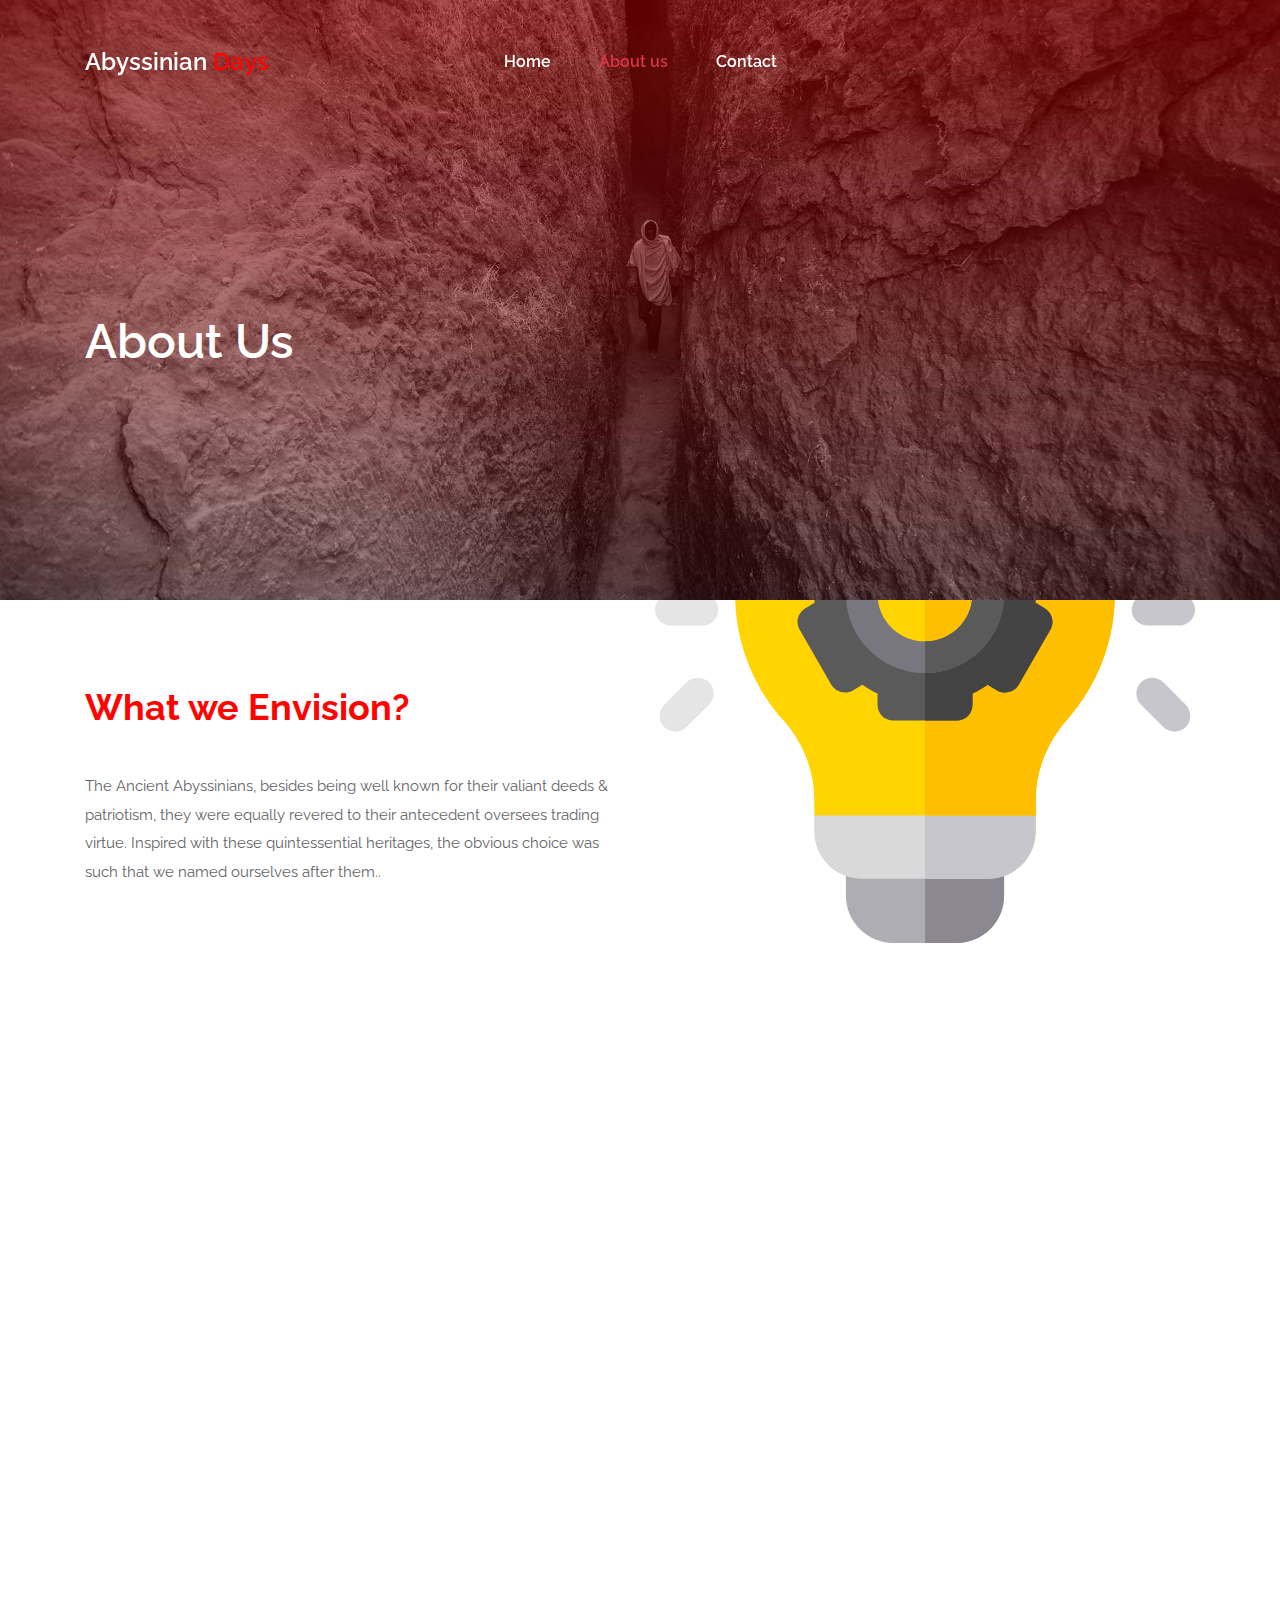
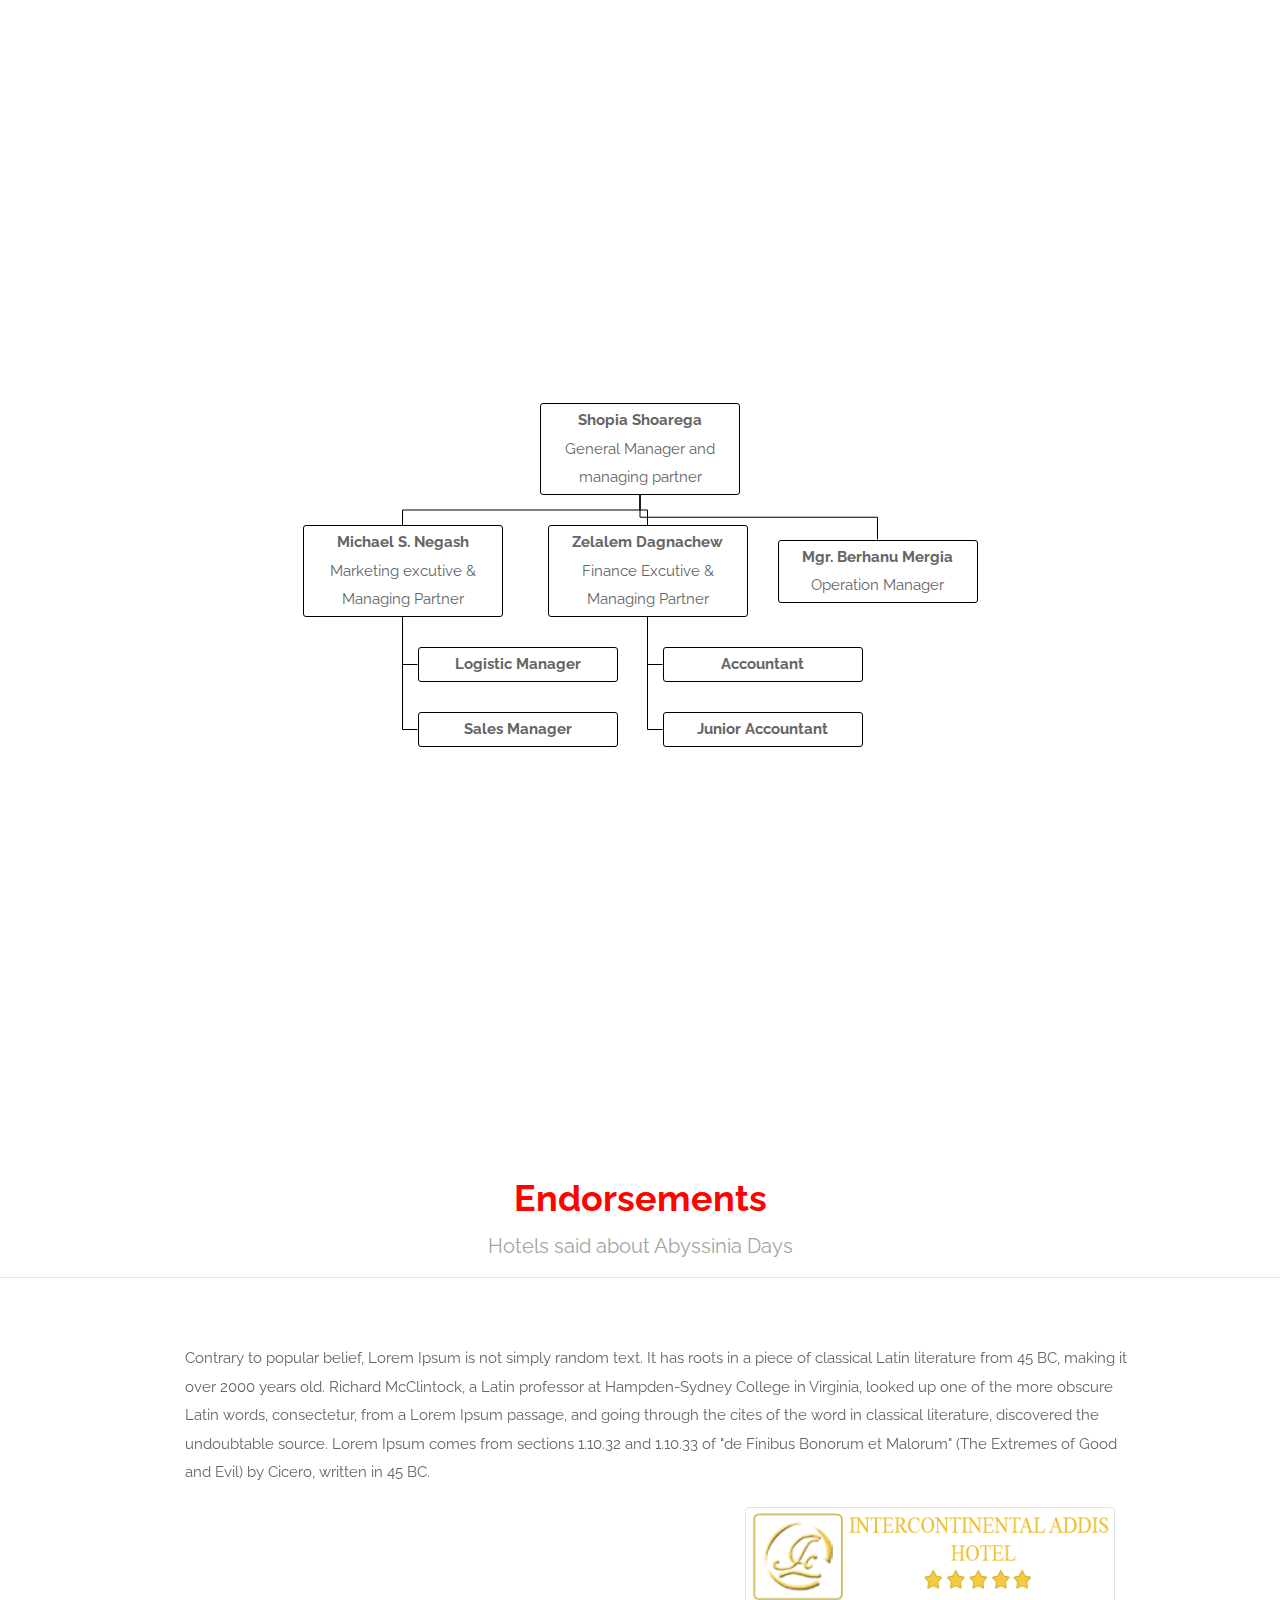
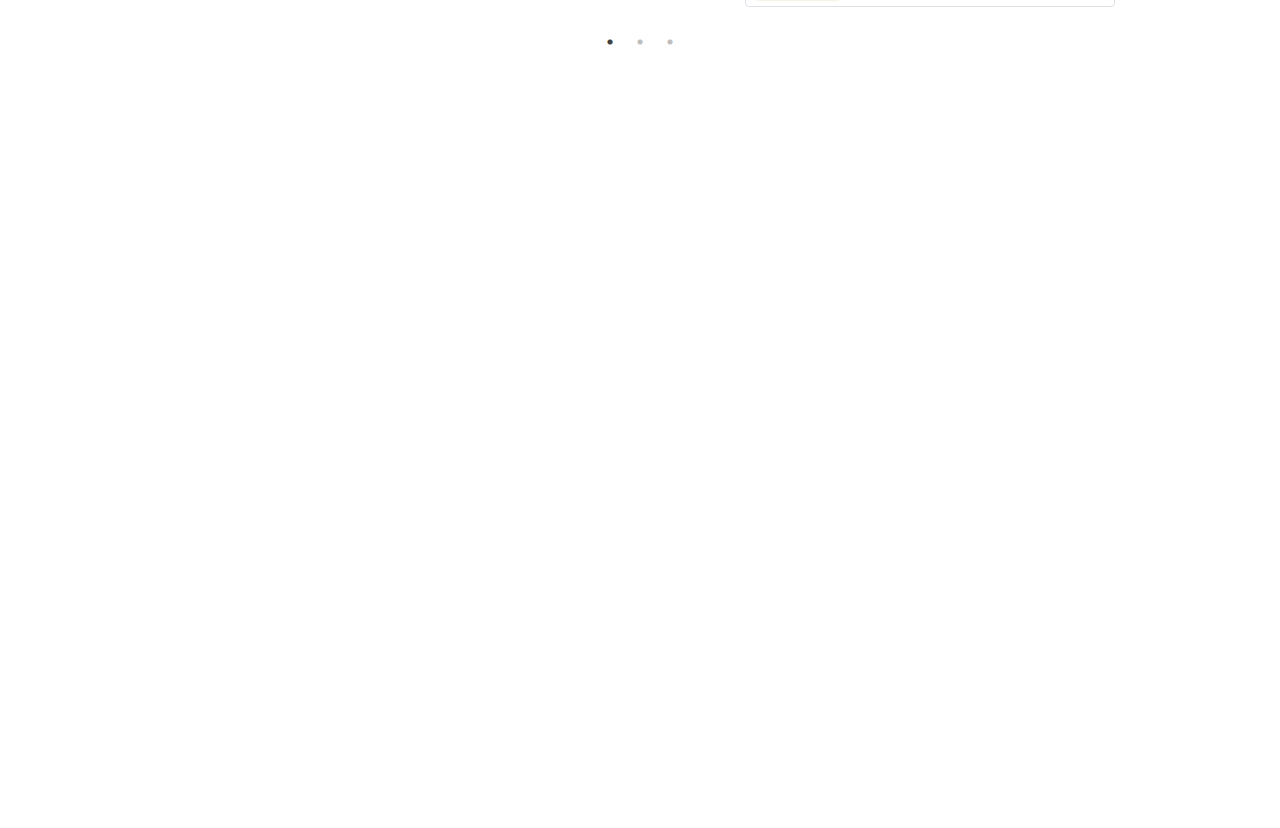
==== commit f3aed7d9: "zeeaman fiks" ====
--- a/about.html
+++ b/about.html
@@ -123,9 +123,9 @@
 		<div class="parallax_background parallax-window" data-parallax="scroll" data-image-src="images/video.jpg" data-speed="0.8"></div>
 		<div class="video_content d-flex flex-column align-items-center justify-content-center text-center">
 			<div class="magic_fade_in">
-				
-			</div>
-			<div class="video_title magic_fade_in">See how life is in our company</div>
+
+			</div>
+			<div class="video_title magic_fade_in">Our Humble Begining</div>
 		</div>
 	</div>
 
@@ -228,13 +228,13 @@
 	</div>
 
 		<div class="extra_section">
-			
+
 			<div class="section_title justify-content-start text-center">
 				<h2>Endorsements </h2>
 				<div class="endorsement-desc">Hotels said about Abyssinia Days</div>
 				<hr />
 			</div>
-			
+
 			<div class="endorsements">
 			<div>
 				<div class="row">
@@ -245,9 +245,9 @@
 							</p>
 							<div class="text-right endorsement-by">
 									<img src="images/hotel9.png"  class="img img-thumbnail"/>
-								
-							</div>
-							
+
+							</div>
+
 						</div>
 
 					</div>
@@ -260,7 +260,7 @@
 					<div class="col-lg-10 offset-lg-1 ">
 						<div class="section_text section_qoute">
 							<p>
-							
+
 								Where does it come from?
 
 								Contrary to popular belief, Lorem Ipsum is not simply random text. It has roots in a piece of classical Latin literature from 45 BC, making it over 2000 years old. Richard McClintock, a Latin professor at Hampden-Sydney College in Virginia, looked up one of the more obscure Latin words, consectetur, from a Lorem Ipsum passage, and going through the cites of the word in classical literature, discovered the undoubtable source. Lorem Ipsum comes from sections 1.10.32 and 1.10.33 of "de Finibus Bonorum et Malorum" (The Extremes of Good and Evil) by Cicero, written in 45 BC. This book is a treatise on the theory of ethics, very popular during the Renaissance. The first line of Lorem Ipsum, "Lorem ipsum dolor sit amet..", comes from a line in section 1.10.32.
@@ -269,7 +269,7 @@
 									<img src="images/hotel12.png"  class="img img-thumbnail"/>
 							</div>
 						</div>
-						
+
 					</div>
 
 				</div>
@@ -287,10 +287,10 @@
 							</div>
 						</div>
 
-						
-					</div>
-
-					
+
+					</div>
+
+
 
 				</div>
 			</div>
@@ -370,7 +370,7 @@
 			speed: 300,
 			slidesToShow: 1,
 			adaptiveHeight: true
-			
+
 		});
 	})
 </script>
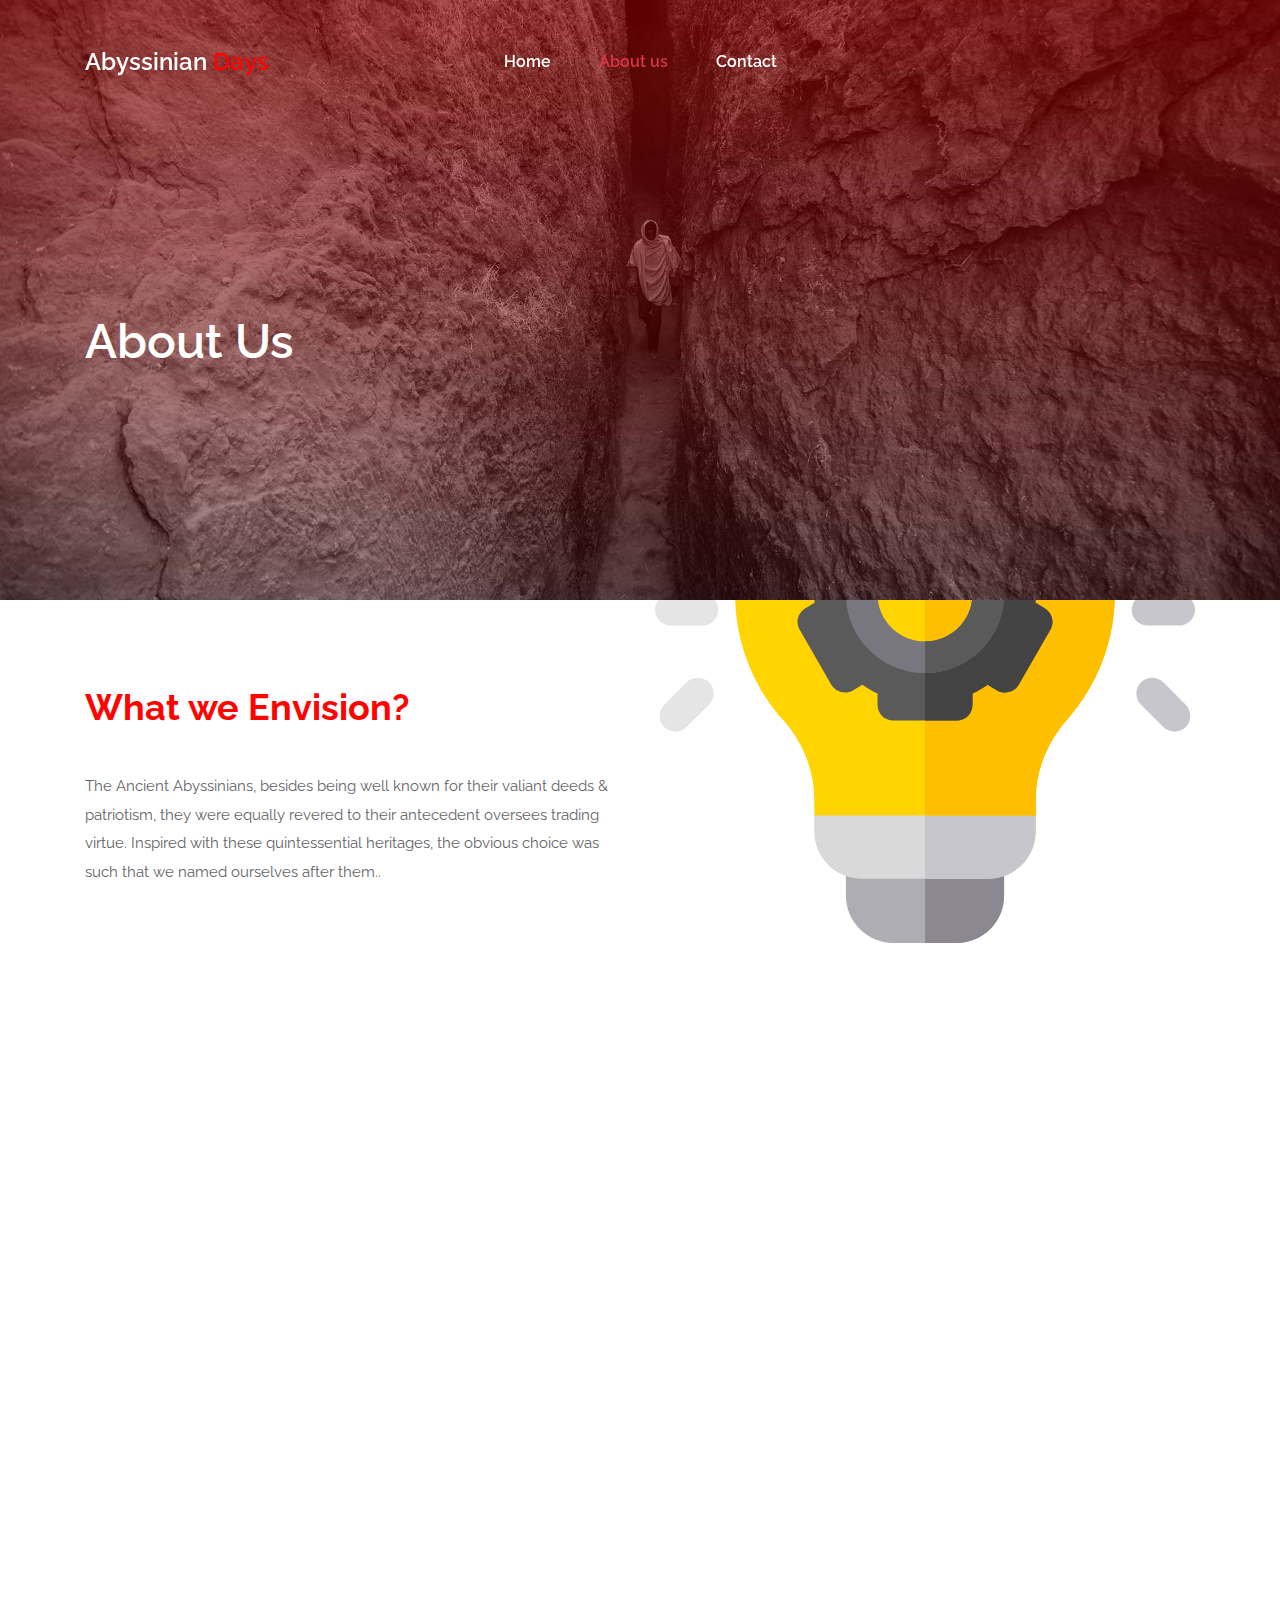
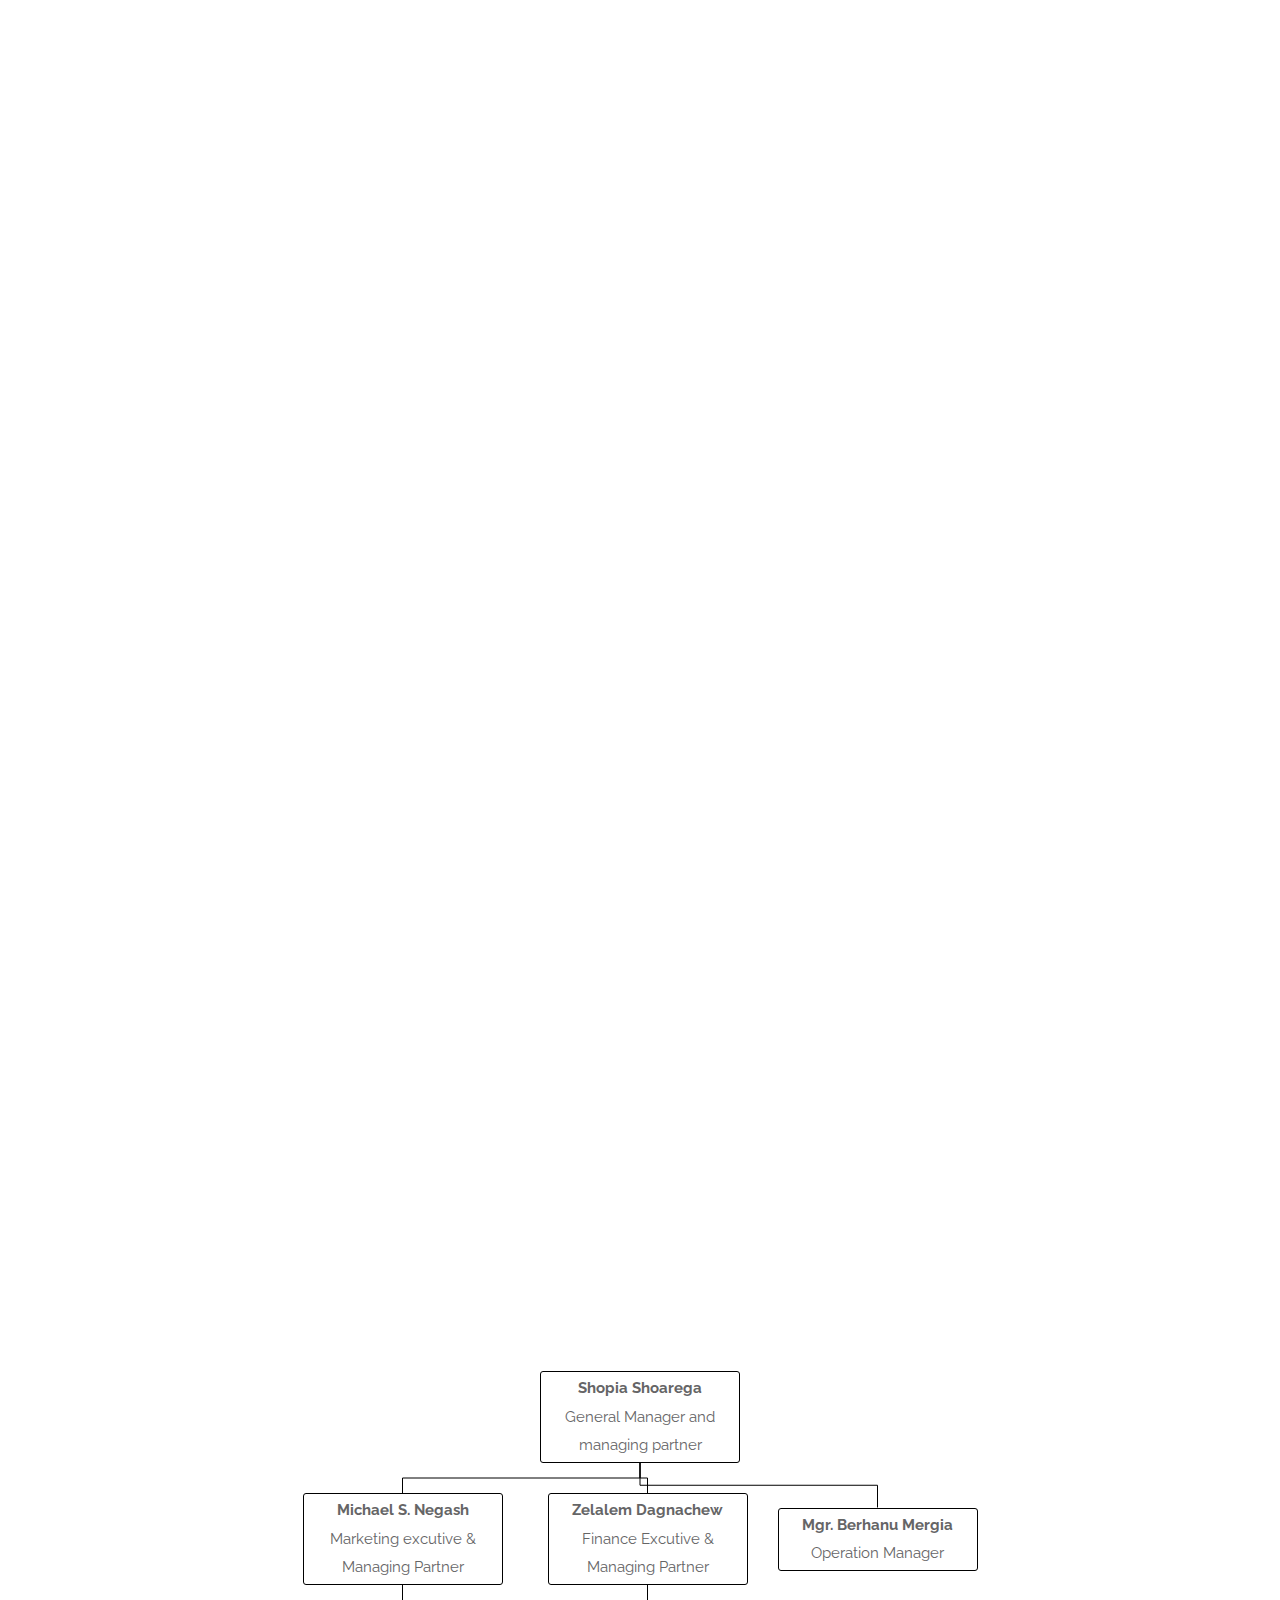
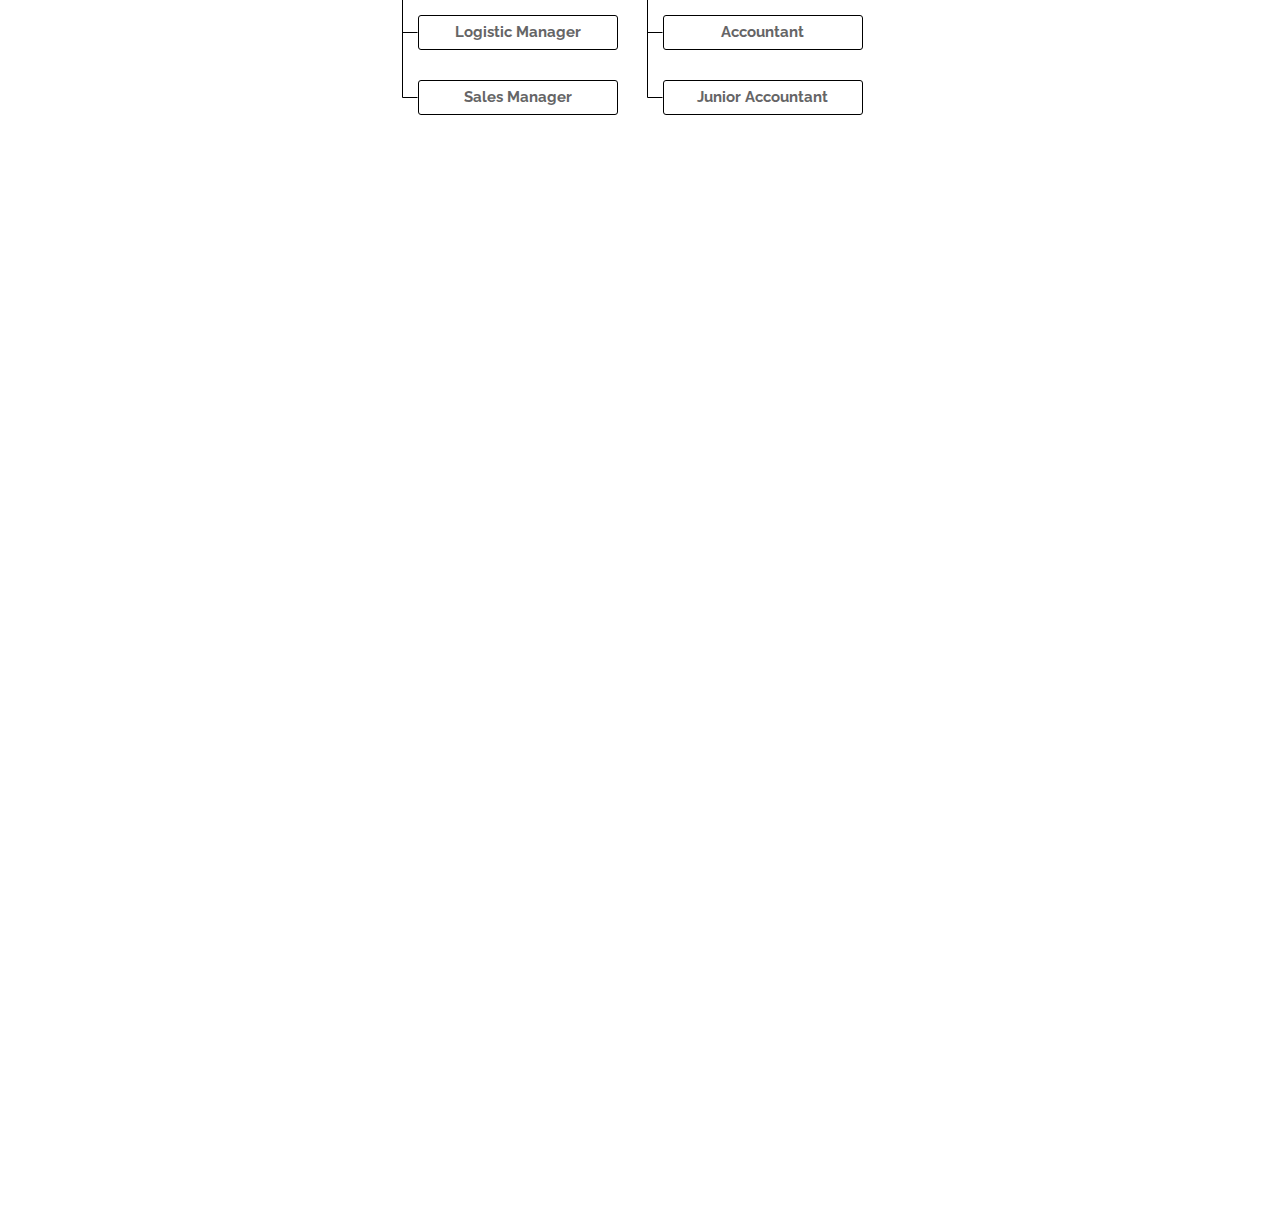
==== commit db9a624b: "Testimony in  amnety, all images for byproducs" ====
--- a/about.html
+++ b/about.html
@@ -128,7 +128,98 @@
 			<div class="video_title magic_fade_in">Our Humble Begining</div>
 		</div>
 	</div>
-
+	
+	<!-- Our journey -->
+	<div class="intro">
+			<div class="container">
+				<div class="row">
+					<div class="col magic_fade_in">
+						<div class="section_title text-center"><h2>Our Journey</h2></div>
+					</div>
+				</div>
+				<div class="row intro_row">
+	
+					<!-- Intro Item -->
+					<div class="col-lg-6 intro_col magic_fade_in">
+						<div class="intro_item d-flex flex-column align-items-center justify-content-start">
+	
+							<div class="intro_item_content">
+								<div class="intro_item_title">2011/13</div>
+								<div class="intro_item_text">
+									<p>Incorporated under the commercial law of Ethiopia, Abyssinia Days, was born on April 2nd 2011. Back then we started as Local Hotel Amenity Center. Our paid up capital was 225,000</p>
+								</div>
+							</div>
+						</div>
+					</div>
+	
+					<!-- Intro Item -->
+					<div class="col-lg-6 intro_col magic_fade_in">
+						<div class="intro_item d-flex flex-column align-items-center justify-content-start">
+	
+							<div class="intro_item_content">
+								<div class="intro_item_title">2013/14</div>
+								<div class="intro_item_text">
+									<p>Abyssina days stepped to varioius industrial Supplies Importation & Distribution. This year our annual turn over was Birr 1,000,000.</p>
+								</div>
+							</div>
+						</div>
+					</div>
+	
+					<!-- Intro Item -->
+					<div class="col-lg-6 intro_col magic_fade_in">
+						<div class="intro_item d-flex flex-column align-items-center justify-content-start">
+	
+							<div class="intro_item_content">
+								<div class="intro_item_title">2014/15</div>
+								<div class="intro_item_text">
+									<p>Abyssinian days made its first Export of Beef Offal starting a new virtue. This made our company one among the very few business registered in Ethiopia for meat & meat byproducts export. </p>
+								</div>
+							</div>
+						</div>
+					</div>
+	
+	
+	<!-- Intro Item -->
+					<div class="col-lg-6 intro_col magic_fade_in">
+						<div class="intro_item d-flex flex-column align-items-center justify-content-start">
+	
+							<div class="intro_item_content">
+								<div class="intro_item_title">2015/16</div>
+								<div class="intro_item_text">
+									<p>Abyssinian Days realized its first Hotel Amenity production workshop. At once the hotel customers' number grew tremendously. They were over 40. Same year number of our employs reached 70 in addition to the 8 top executive team leaders </p>
+								</div>
+							</div>
+						</div>
+					</div>
+	
+					<div class="col-lg-6 intro_col magic_fade_in">
+						<div class="intro_item d-flex flex-column align-items-center justify-content-start">
+	
+							<div class="intro_item_content">
+								<div class="intro_item_title">2016/17</div>
+								<div class="intro_item_text">
+									<p>Both trading and manufacturing volume of Abyssinian Days largely increased. We added new export item in our trading commodity list, Chromate Ore. That made our total dollar income of the company grew over $3,500,000 </p>
+								</div>
+							</div>
+						</div>
+					</div>
+	
+					<div class="col-lg-6 intro_col magic_fade_in">
+						<div class="intro_item d-flex flex-column align-items-center justify-content-start">
+	
+							<div class="intro_item_content">
+								<div class="intro_item_title">2017/18</div>
+								<div class="intro_item_text">
+									<p>During this year Abyssinian Days planned Additional investments on the different co. projects. A total of $3,550,000 is projected to be invested both on The hotel Amenity manufacturing and Meat & offals processing plants. </p>
+								</div>
+							</div>
+						</div>
+					</div>
+	
+				</div>
+			</div>
+		</div>
+		
 	<!-- Team -->
 
 	<div class="team">
@@ -227,76 +318,6 @@
 		</div>
 	</div>
 
-		<div class="extra_section">
-
-			<div class="section_title justify-content-start text-center">
-				<h2>Endorsements </h2>
-				<div class="endorsement-desc">Hotels said about Abyssinia Days</div>
-				<hr />
-			</div>
-
-			<div class="endorsements">
-			<div>
-				<div class="row">
-					<div class="col-lg-10 offset-lg-1">
-						<div class="section_text section_qoute">
-							<p>
-									Contrary to popular belief, Lorem Ipsum is not simply random text. It has roots in a piece of classical Latin literature from 45 BC, making it over 2000 years old. Richard McClintock, a Latin professor at Hampden-Sydney College in Virginia, looked up one of the more obscure Latin words, consectetur, from a Lorem Ipsum passage, and going through the cites of the word in classical literature, discovered the undoubtable source. Lorem Ipsum comes from sections 1.10.32 and 1.10.33 of "de Finibus Bonorum et Malorum" (The Extremes of Good and Evil) by Cicero, written in 45 BC.
-							</p>
-							<div class="text-right endorsement-by">
-									<img src="images/hotel9.png"  class="img img-thumbnail"/>
-
-							</div>
-
-						</div>
-
-					</div>
-
-				</div>
-			</div>
-
-			<div>
-				<div class="row">
-					<div class="col-lg-10 offset-lg-1 ">
-						<div class="section_text section_qoute">
-							<p>
-
-								Where does it come from?
-
-								Contrary to popular belief, Lorem Ipsum is not simply random text. It has roots in a piece of classical Latin literature from 45 BC, making it over 2000 years old. Richard McClintock, a Latin professor at Hampden-Sydney College in Virginia, looked up one of the more obscure Latin words, consectetur, from a Lorem Ipsum passage, and going through the cites of the word in classical literature, discovered the undoubtable source. Lorem Ipsum comes from sections 1.10.32 and 1.10.33 of "de Finibus Bonorum et Malorum" (The Extremes of Good and Evil) by Cicero, written in 45 BC. This book is a treatise on the theory of ethics, very popular during the Renaissance. The first line of Lorem Ipsum, "Lorem ipsum dolor sit amet..", comes from a line in section 1.10.32.
-							</p>
-							<div class="endorsement-by">
-									<img src="images/hotel12.png"  class="img img-thumbnail"/>
-							</div>
-						</div>
-
-					</div>
-
-				</div>
-			</div>
-
-			<div>
-				<div class="row">
-					<div class="col-lg-10 offset-lg-1">
-						<div class="section_text section_qoute">
-							<p>
-								Contrary to popular belief, Lorem Ipsum is not simply random text. It has roots in a piece of classical Latin literature from 45 BC, making it over 2000 years old. Richard McClintock, a Latin professor at Hampden-Sydney College in Virginia, looked up one of the more obscure Latin words, consectetur, from a Lorem Ipsum passage, and going through the cites of the word in classical literature, discovered the undoubtable source. Lorem Ipsum comes from sections 1.10.32 and 1.10.33 of "de Finibus Bonorum et Malorum" (The Extremes of Good and Evil) by Cicero, written in 45 BC.
-							</p>
-							<div class="endorsement-by">
-									<img src="images/hotel17.jpg"  class="img img-thumbnail"/>
-							</div>
-						</div>
-
-
-					</div>
-
-
-
-				</div>
-			</div>
-
-		</div>
-		</div>
 
 	<!-- CTA -->
 
--- a/styles/about.css
+++ b/styles/about.css
@@ -500,6 +500,109 @@
 .menu_nav ul li a:hover
 {
 	color: #1befc5;
+}
+
+/*********************************
+6. Intro
+*********************************/
+
+.intro
+{
+	width: 100%;
+	background: #FFFFFF;
+	padding-top: 96px;
+	padding-bottom: 97px;
+}
+.intro_row
+{
+	margin-top: 98px;
+}
+.intro_dots
+{
+	position: absolute;
+    top: -137px;
+    left: 0;
+    width: 100%;
+    height: 100%;
+    background-repeat: no-repeat;
+    background-position: center center;
+	background-size: contain;
+}
+.intro_icon_container
+{
+	width: 143px;
+	height: 143px;
+	border-radius: 50%;
+	background: #d5dfe3;
+}
+.intro_col:nth-child(3) .intro_icon_container
+{
+
+}
+.intro_icon_container::before
+{
+	position: absolute;
+	top: 50%;
+	left: 50%;
+	-webkit-transform: translate(-50%, -50%);
+	-moz-transform: translate(-50%, -50%);
+	-ms-transform: translate(-50%, -50%);
+	-o-transform: translate(-50%, -50%);
+	transform: translate(-50%, -50%);
+	width: 188px;
+	height: 188px;
+	border-radius: 50%;
+	z-index: 0;
+	background: rgba(213,223,227,0.25);
+	content: '';
+}
+.intro_col:nth-child(3) .intro_icon_container::before
+{
+
+}
+.intro_icon
+{
+	width: 56px;
+	height: 56px;
+}
+.intro_icon img
+{
+	max-width: 100%;
+}
+.intro_item_content
+{
+	padding-top: 66px;
+}
+.intro_item_title
+{
+	font-size: 24px;
+	font-weight: 700;
+	color: #454545;
+	line-height: 1.2;
+}
+.intro_item_text
+{
+	margin-top: 27px;
+}
+.intro_button
+{
+	width: 257px;
+	height: 63px;
+	border-radius: 12px;
+	background: #715691;
+	margin-top: 86px;
+}
+.intro_button:hover
+{
+	background: #1befc5;
+}
+.intro_button a
+{
+	display: block;
+	font-size: 16px;
+	font-weight: 700;
+	color: #FFFFFF;
+	line-height: 63px;
 }
 
 /*********************************
@@ -1288,4 +1391,5 @@
 .endorsement-desc{
 	padding-top: 20px;
 	font-size: 1.4em;
-}+}
+
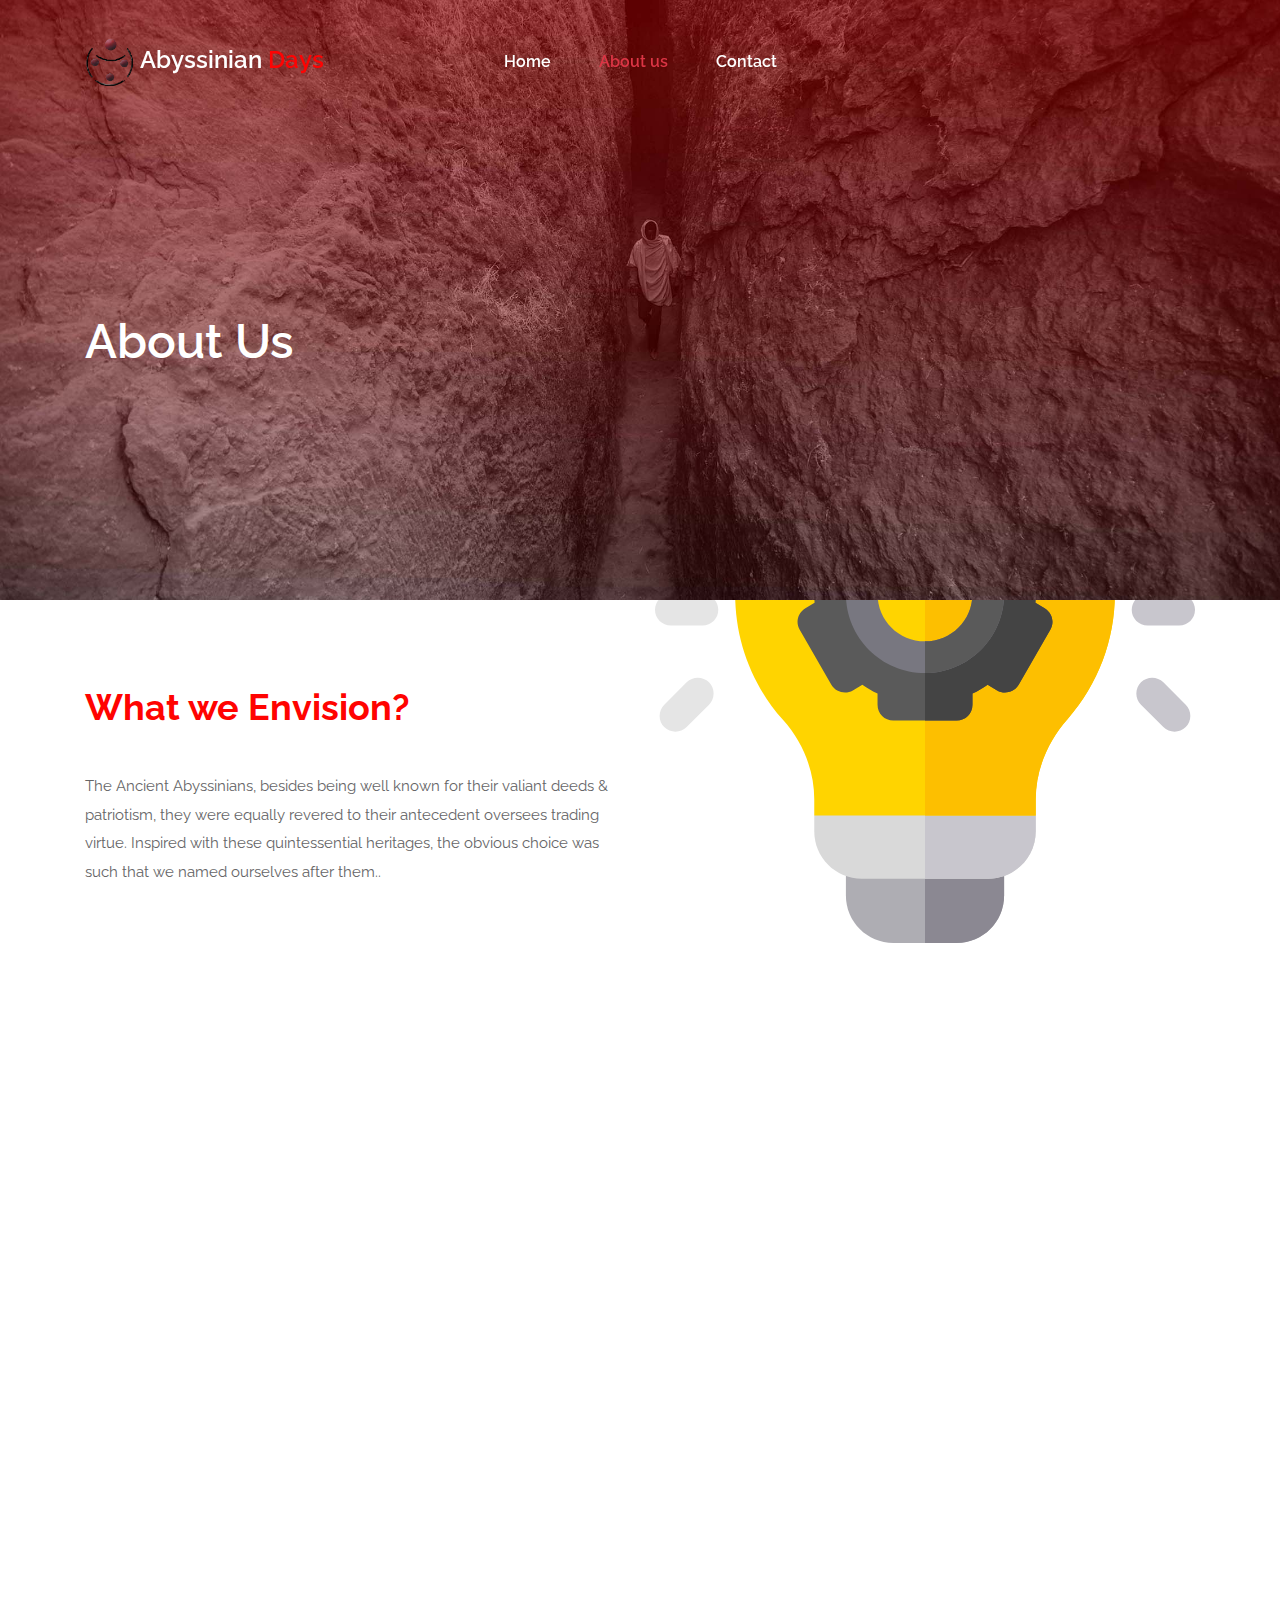
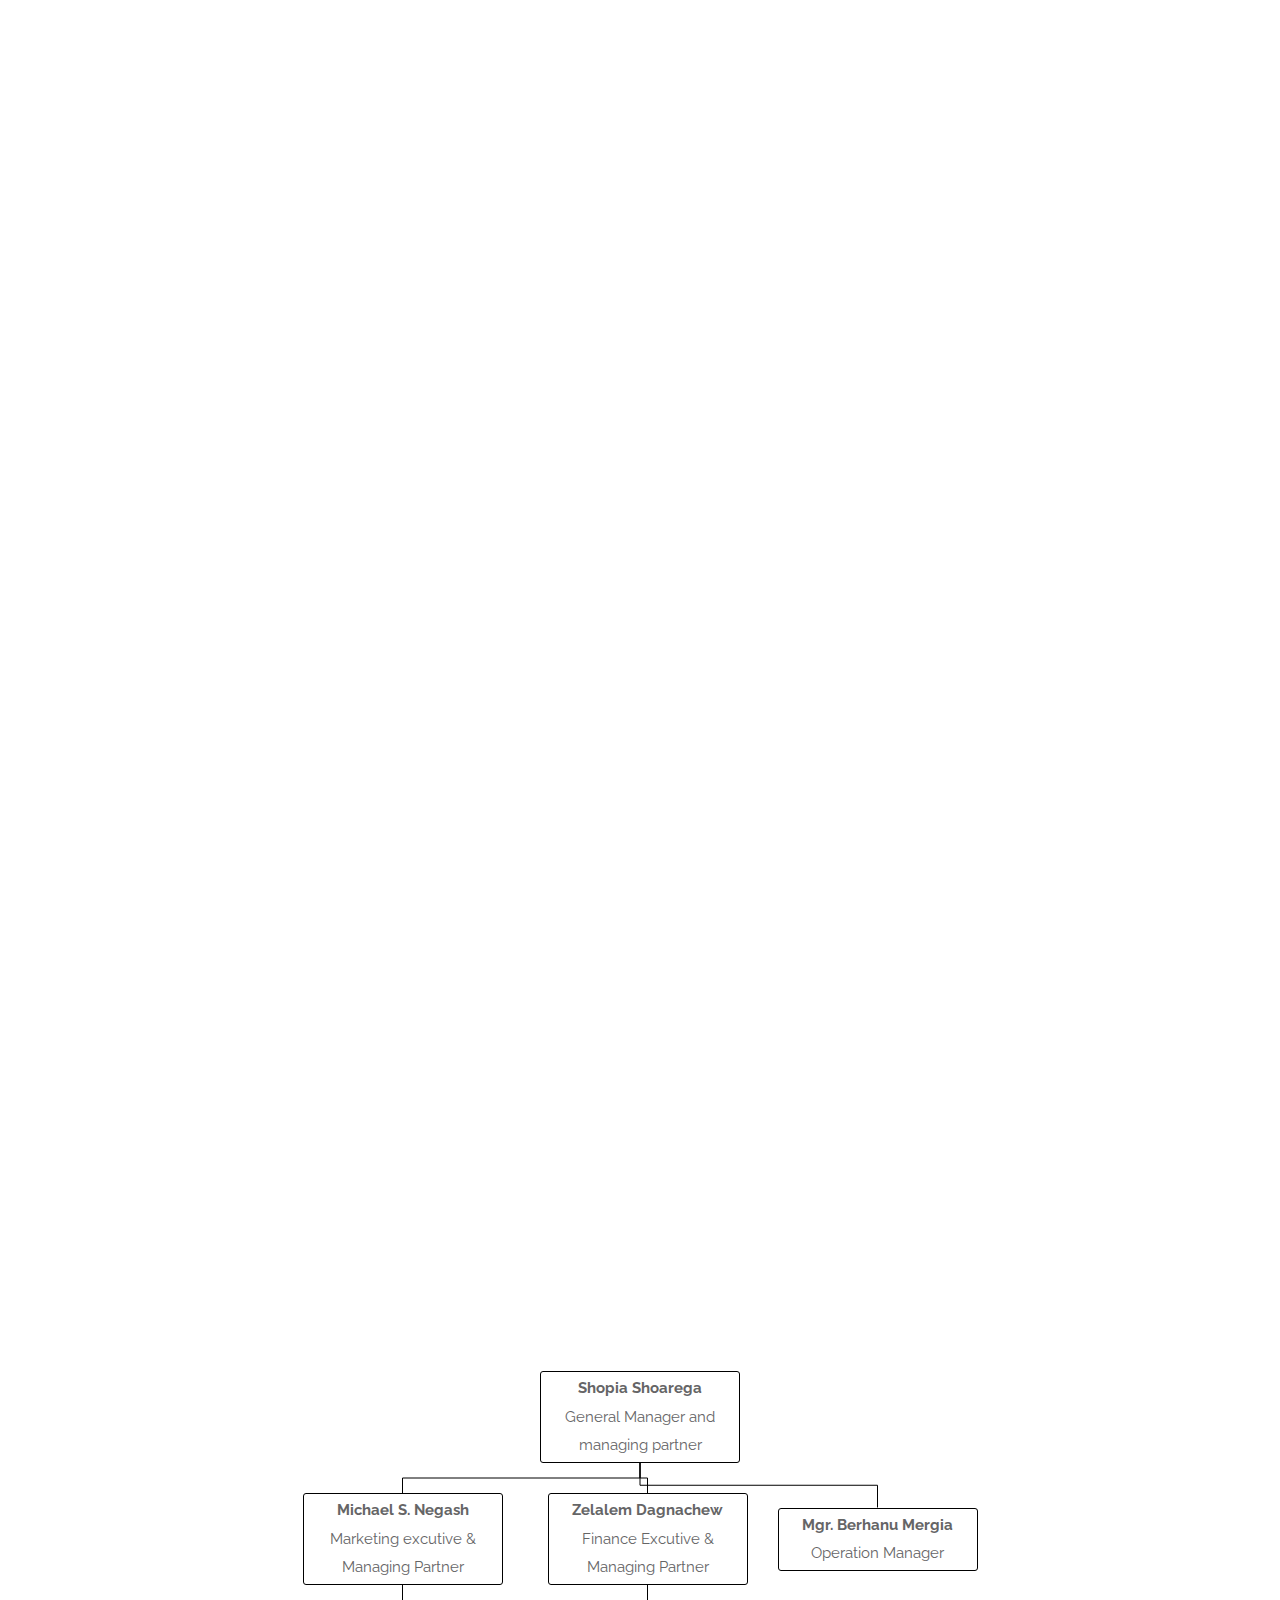
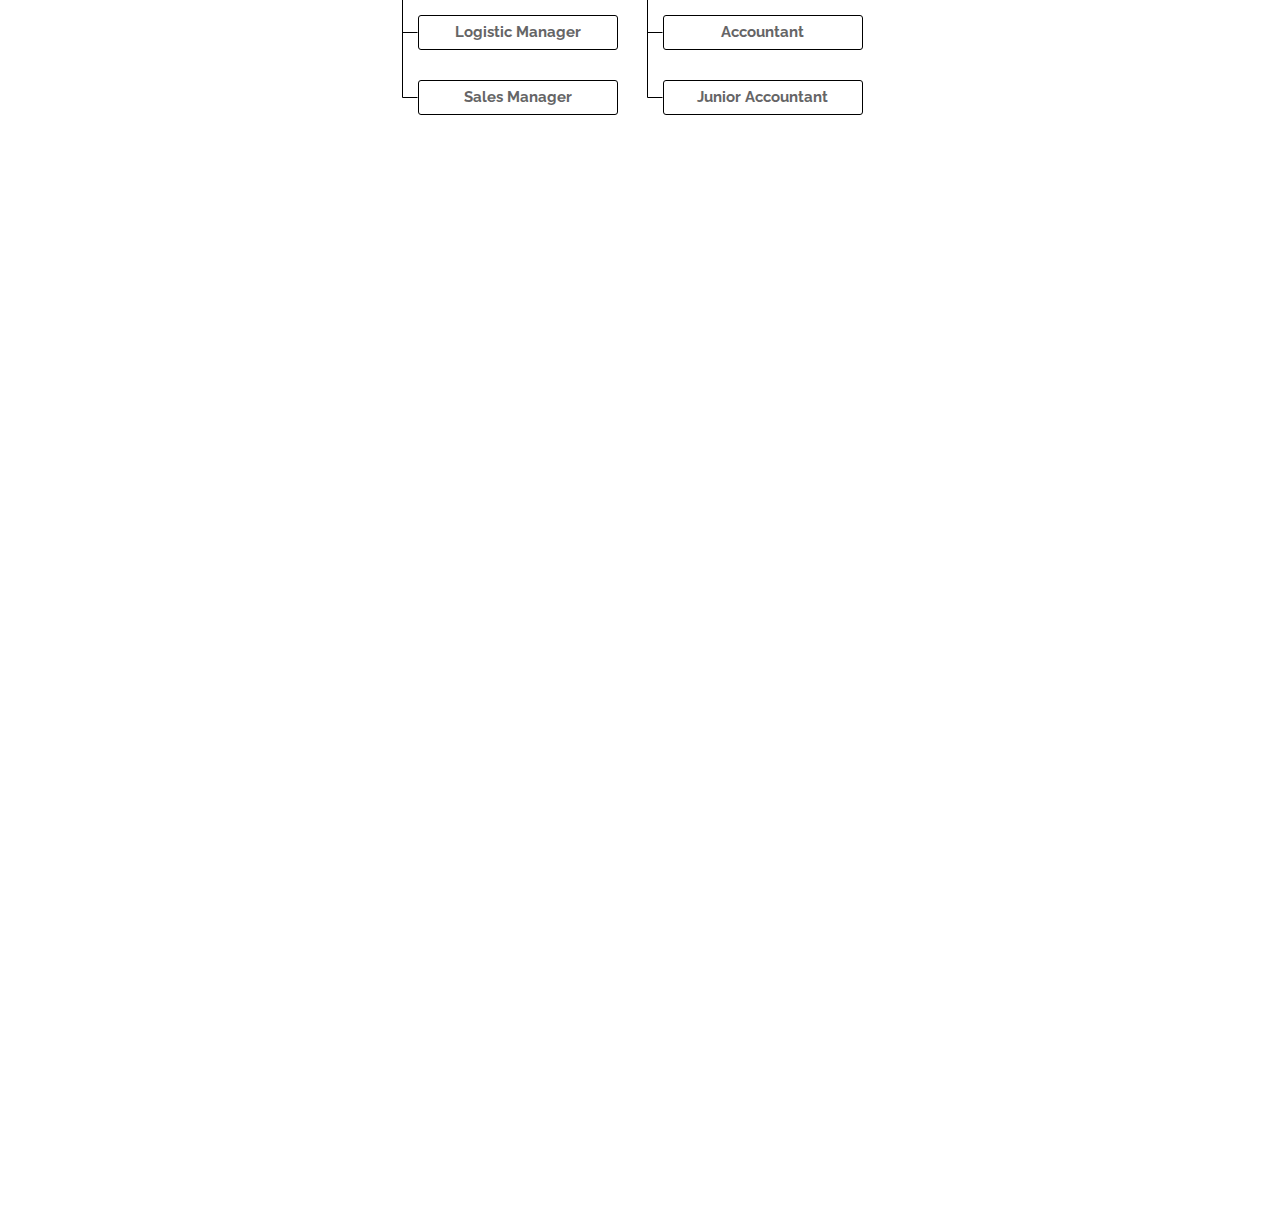
==== commit 878139b2: "the late update" ====
--- a/about.html
+++ b/about.html
@@ -33,7 +33,7 @@
 			<div class="row">
 				<div class="col">
 					<div class="header_content d-flex flex-row align-items-center justify-content-start trans_400">
-						<div class="logo"><a href="#">Abyssinian <span>Days</span></a></div>
+							<div class="logo"><a href="index.html"><img width="50" src='images/logo.png' /> Abyssinian <span>Days</span></a></div>
 						<nav class="main_nav ml-auto mr-auto">
 							<ul class="d-flex flex-row align-items-center justify-content-start">
 								<li><a href="index.html">Home</a></li>
